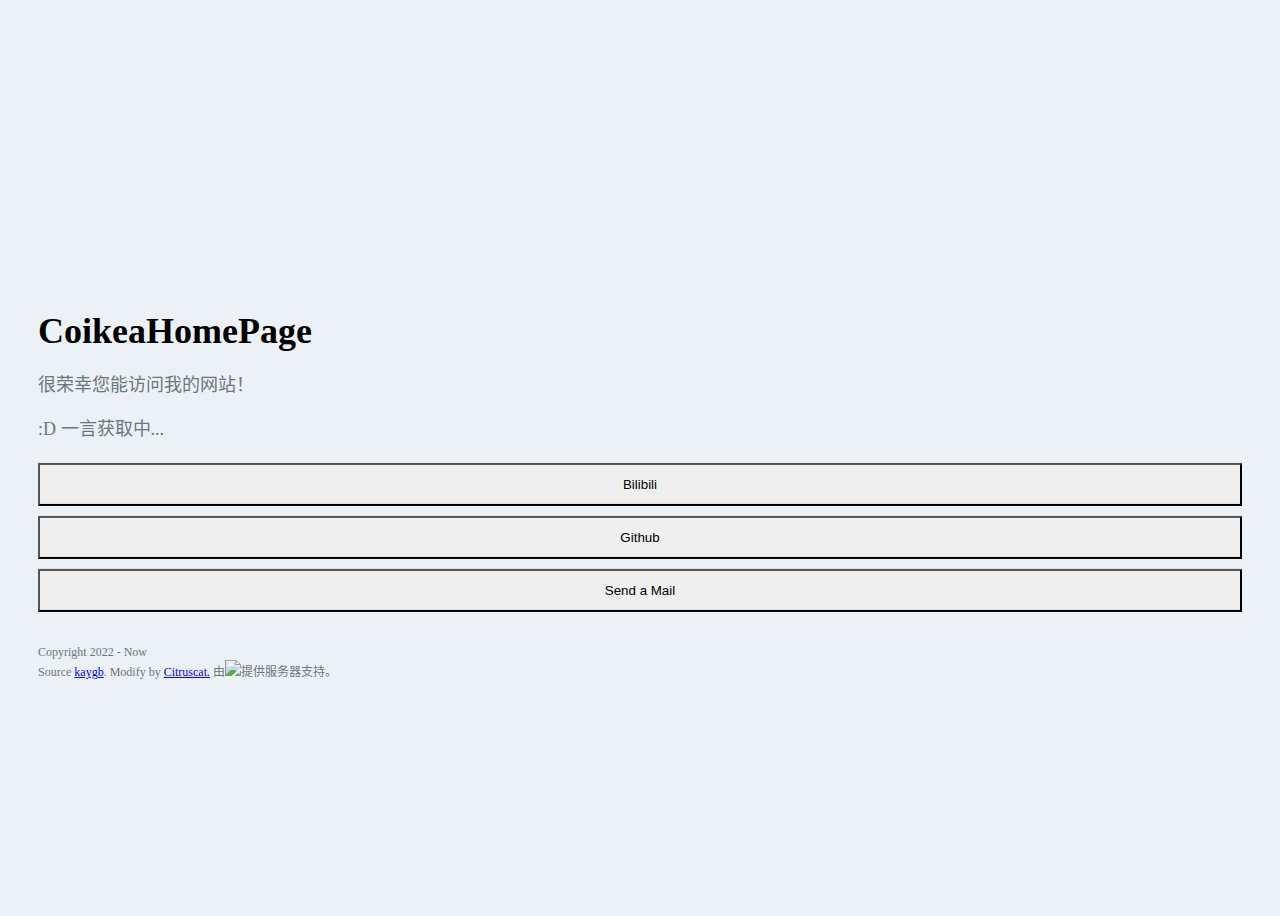
==== index.html @ b1c7e332 "var" ====
<!DOCTYPE html>
<html lang="zh-cn">
<head>
    <meta charset="UTF-8">
    <meta name="viewport" content="width=device-width, initial-scale=1, shrink-to-fit=no">
    <title>Coikea | 柑橘喵 | CitrusCat 的个人网站主页</title>
    <meta name="description" content="Coikea | 柑橘喵 | CitrusCat 的个人网站主页模板">
    <meta name="keywords" content="Coike,个人主页,程序员">
    <link rel="icon" type="image/ico" href="https://git.moezx.cc/mirrors/sakura/raw/commit/0128ba483b992fb8761a1296f4fa5fbc9f9d54df/images/favicon.ico">
    <link rel="stylesheet" href="https://cdn.staticfile.org/twitter-bootstrap/4.4.1/css/bootstrap.min.css">
    <link rel="stylesheet" href="https://cdn.staticfile.org/font-awesome/5.12.1/css/all.min.css">
    <link rel="stylesheet" href="./static/style.css?v=1.1">
    <link rel="stylesheet" href="./static/APlayer-1.10.1/dist/APlayer.min.css">
    <style>  /*背景图片*/
        body{
            /*背景图片URL 可使用随机图片API */
            background-image: url("https://bu.dusays.com/2022/06/04/629b0a2a89425.png"); 
        }
        .photo-bg {
            /* 卡片左侧图片 */
            background-image: url("https://bu.dusays.com/2022/06/04/629b0a2750921.jpg");
        }
    </style>
    <script> // 音乐播放器
        // 音乐设置
        let meting_music_api = "https://api.mizore.cn/meting/api.php";// meting api
        let music_server = "netease"; // 音乐服务：网易云 netease 参见 meting api支持的服务
        let music_type = "song"; // 歌曲类型：歌单playlist 单首歌曲 song  专辑 album
        let music_id = "33737578"; // 歌单ID或歌曲ID或者专辑ID 20173709 29732992
        let music_order = "random"; // 音频循环顺序, 顺序播放： 'list', 随机播放：'random'
        let music_mini = false; // mini模式 吸底模式开启后此选项实效 true / false
        let music_fixed = false; // 吸底模式
        let music_volume = 0.7; // 默认音量
        let music_autoplay = false; // 自动播放
        let music_loop = "all"; // 音频循环播放, 可选值: 'all', 'one', 'none' ，分别为全部循环，单曲循环，不循环
        // 一言设置

    
    </script>
</head>

<body>
    <div id="main" class="container">
        <div class="row my-card justify-content-center">
            <div class="col-lg-4 photo-bg"></div>
            <div class="col-lg-8 card">
                <h1>CoikeaHomePage</h1>
                <p>很荣幸您能访问我的网站！ 
                </p>
                <p id="hitokoto_text">:D 一言获取中... </p>
                <p align="right" id="hitokoto_fromWho"></p> 
                <div class="container-fluid"> <!-- 主页 -->
                    <div class="row"> <!-- 主页按钮 id对应最后一个Javascript -->
                        <button id="coike-blog" class="btn btn-primary col-lg-4">Bilibili</button>
                        <button id="coike-github" class="btn btn-secondary col-lg-4">Github</button>
                        <button id="coike-mail" class="btn btn-success col-lg-4">Send a Mail</button>
                    </div>
                </div>

                <div id="aplayer-inner" class="aplayer"><!-- 音乐播放器 -->

                </div>

                <ul class="social mt-1"> <!-- 社交媒体联系方式  -->
                    <!--<li><a href="#"><i class="fab fa-weibo " aria-hidden="true"></i></a></li>
                    <li><a href="#"><i class="fab fa-github" aria-hidden="true"></i></a></li>
                    <li><a href="#"><i class="fab fa-telegram" aria-hidden="true"></i></a></li>
                    <li><a href="#"><i class="fab fa-twitter" aria-hidden="true"></i></a></li>
                    <li><a href="#"><i class="fab fa-zhihu" aria-hidden="true"></i></a></li> -->
                </ul>
                
                <footer><!-- 页脚 -->
                    <p>Copyright 2022 - Now <!--<a href="https://www.170601.xyz/" target="_blank">七六零一</a> <a href="http://beian.miit.gov.cn/" target="_blank">豫ICP备00000000号-1</a> -->
                        <br>Source <a href="https://github.com/kaygb" target="_blank" rel="">kaygb</a>. Modify by <a href="./">Citruscat.</a>
                        由<a href="https://starxn.com/aff/BLKGBSBZ" target="_blank" rel="nofollow"><img src="https://starxn.com/themes/web/starxn/assets/img/logo/logo3.png" style="width:50px;"></a>提供服务器支持。
                    </p>
                    </p>

                </footer>
            </div>
        </div>

    </div>

    <!-- aplayer -->
    <div id="aplayer-fixed"  class="aplayer"></div>
    <script src="https://cdn.staticfile.org/jquery/3.2.1/jquery.min.js"></script>
    <script src="./static/APlayer-1.10.1/dist/APlayer.min.js"></script>
    <script src="./static/Meting.min.js"></script>
    <!-- end_aplayer -->
    <script src="https://cdn.staticfile.org/popper.js/1.15.0/umd/popper.min.js"></script>
    <script defer src="https://cdn.staticfile.org/twitter-bootstrap/4.4.1/js/bootstrap.min.js"></script>
    <script src="./static/layer-v3.5.1/layer/layer.js"></script>
    <!-- <script src="./static/main.js"></script> -->
    <script src="./static/main.js"></script>
    <script> //对应主页按钮
        //弹出一个页面层
        $('#coike-blog').on('click', function() {
            window.open('https://space.bilibili.com/142594051');
        });
        $('#coike-mail').on('click', function() {
            window.open('mailto:coike@citruscat.cn');
        });
        $('#coike-github').on('click', function() {
            window.open('https://github.com/kaygb/KZHomePage');
        });
    </script>

</html>
---- static/style.css ----
body {
    font-size: 18px;
    color: #6c767d;
    background-color: #ebf1f5;
    background-image: url("https://bu.dusays.com/2022/06/04/629b0a2a89425.png");
    background-attachment: fixed;
    background-repeat: no-repeat;
    background-size: cover;
    height: 100vh;
    min-height: 800px;
}


/*定义滚动条高宽及背景 高宽分别对应横竖滚动条的尺寸*/

::-webkit-scrollbar {
    width: 5px;
    /* height: 5px; */
    background-color: #F5F5F5;
}


/*定义滚动条轨道 内阴影+圆角*/

::-webkit-scrollbar-track {
    -webkit-box-shadow: inset 0 0 6px rgba(0, 0, 0, 0.3);
    border-radius: 10px;
    background-color: #F5F5F5;
}


/*定义滑块 内阴影+圆角*/

::-webkit-scrollbar-thumb {
    border-radius: 10px;
    -webkit-box-shadow: inset 0 0 6px rgba(0, 0, 0, .3);
    background-color: #555;
}
#main .aplayer{
    margin: 10px 0!important;
}
h1 {
    font-size: 36px;
    margin-bottom: .5em;
}

h2 {
    font-size: 24px;
}

h3 {
    font-size: 20px;
    margin-top: 1em;
}

h4 {
    font-size: 16px;
}

h1,
h2,
h3,
h4 {
    color: black;
}

.card {
    border: none;
    padding: 50px 30px 0px;
    border-radius: 0;
}

.container {
    position: relative;
    top: 50%;
    transform: translateY(-50%);
}

.my-card {
    /* box-shadow: 0px 5px 15px 5px rgb(203, 221, 232); */
}

strike {
    color: red;
}

.btn {
    border-radius: 0;
    margin: 5px 0;
    width: 100%;
    padding: 12px 40px;
    transition: ease;
}

.btn-primary {
    /* box-shadow: 0px 5px 15px 5px rgb(203, 221, 232); */
    padding: 12px 40px;
    transition: ease;
}

.btn-primary:hover {
    box-shadow: 5px -2px 15px 0px rgb(203, 221, 232);
}

.btn-secondary {
    /* box-shadow: 0px 5px 15px 5px rgb(203, 221, 232); */
    padding: 12px 40px;
    transition: ease;
}

.btn-secondary:hover {
    box-shadow: 5px -2px 15px 0px rgb(203, 221, 232);
}

.btn-success {
    /* box-shadow: 0px 5px 15px 5px rgb(203, 221, 232); */
    padding: 12px 40px;
    transition: ease;
}

.btn-success:hover {
    box-shadow: 5px -2px 15px 0px rgb(203, 221, 232);
}

.social {
    padding-left: 0;
}

.social p {
    margin-bottom: 0;
}

.social li {
    list-style: none;
    float: left;
    margin-right: 15px;
}

.card-text {
    margin-bottom: 20px;
}

.social .fa {
    font-size: 24px;
}

.photo-bg {
    /* background-image: url(assets/background.jpg); */
    background-image: url(https://tva1.sinaimg.cn/large/0072Vf1pgy1foxk456b0fj31hc0u0dxu.jpg);
    background-position: center;
    background-repeat: no-repeat;
    background-size: cover;
}

footer p {
    font-size: 12px;
}

#kaygb-blog-a,
#kaygb-mail-a {
    display: none;
}

@media (max-width: 1199px) {
    body {
        min-height: 600px;
    }
    h1 {
        font-size: 24px;
    }
    h2,
    .social .fa {
        font-size: 20px;
    }
    h3 {
        font-size: 16px;
    }
    h4,
    p {
        font-size: 14px;
    }
    .card {
        padding: 50px 50px 0px;
    }
}

@media (max-width: 1199px) {
    .photo-bg {
        min-height: calc(100vh - 500px);
    }
}

@media(max-width:991px) {
    .photo-bg {
        background-position: top;
        min-height: calc(90vh - 440px);
    }
}

@media(max-width: 767px) {
    .container {
        position: relative;
        top: 0;
        transform: translateY(0);
    }
    .photo-bg {
        height: 180px;
    }
    .card {
        padding: 20px;
    }
    #kaygb-blog-a,
    #kaygb-mail-a {
        display: block;
    }
    #kaygb-blog,
    #kaygb-mail {
        display: none;
    }
}

#frame {
    width: 50%;
    height: 50vh;
    margin: 0;
    background: #fff;
    position: fixed;
    z-index: 999;
    top: 5%;
    left: 5%;
}

#aplayer {
    z-index: 20000000;
}
---- static/APlayer-1.10.1/dist/APlayer.min.css ----
.aplayer{background:#fff;font-family:Arial,Helvetica,sans-serif;margin:5px;box-shadow:0 2px 2px 0 rgba(0,0,0,.07),0 1px 5px 0 rgba(0,0,0,.1);border-radius:2px;overflow:hidden;-webkit-user-select:none;-moz-user-select:none;-ms-user-select:none;user-select:none;line-height:normal;position:relative}.aplayer *{box-sizing:content-box}.aplayer svg{width:100%;height:100%}.aplayer svg circle,.aplayer svg path{fill:#fff}.aplayer.aplayer-withlist .aplayer-info{border-bottom:1px solid #e9e9e9}.aplayer.aplayer-withlist .aplayer-list{display:block}.aplayer.aplayer-withlist .aplayer-icon-order,.aplayer.aplayer-withlist .aplayer-info .aplayer-controller .aplayer-time .aplayer-icon.aplayer-icon-menu{display:inline}.aplayer.aplayer-withlrc .aplayer-pic{height:90px;width:90px}.aplayer.aplayer-withlrc .aplayer-info{margin-left:90px;height:90px;padding:10px 7px 0}.aplayer.aplayer-withlrc .aplayer-lrc{display:block}.aplayer.aplayer-narrow{width:66px}.aplayer.aplayer-narrow .aplayer-info,.aplayer.aplayer-narrow .aplayer-list{display:none}.aplayer.aplayer-narrow .aplayer-body,.aplayer.aplayer-narrow .aplayer-pic{height:66px;width:66px}.aplayer.aplayer-fixed{position:fixed;bottom:0;left:0;right:0;margin:0;z-index:99;overflow:visible;max-width:400px;box-shadow:none}.aplayer.aplayer-fixed .aplayer-list{margin-bottom:65px;border:1px solid #eee;border-bottom:none}.aplayer.aplayer-fixed .aplayer-body{position:fixed;bottom:0;left:0;right:0;margin:0;z-index:99;background:#fff;padding-right:18px;transition:all .3s ease;max-width:400px}.aplayer.aplayer-fixed .aplayer-lrc{display:block;position:fixed;bottom:10px;left:0;right:0;margin:0;z-index:98;pointer-events:none;text-shadow:-1px -1px 0 #fff}.aplayer.aplayer-fixed .aplayer-lrc:after,.aplayer.aplayer-fixed .aplayer-lrc:before{display:none}.aplayer.aplayer-fixed .aplayer-info{-webkit-transform:scaleX(1);transform:scaleX(1);-webkit-transform-origin:0 0;transform-origin:0 0;transition:all .3s ease;border-bottom:none;border-top:1px solid #e9e9e9}.aplayer.aplayer-fixed .aplayer-info .aplayer-music{width:calc(100% - 105px)}.aplayer.aplayer-fixed .aplayer-miniswitcher{display:block}.aplayer.aplayer-fixed.aplayer-narrow .aplayer-info{display:block;-webkit-transform:scaleX(0);transform:scaleX(0)}.aplayer.aplayer-fixed.aplayer-narrow .aplayer-body{width:66px!important}.aplayer.aplayer-fixed.aplayer-narrow .aplayer-miniswitcher .aplayer-icon{-webkit-transform:rotateY(0);transform:rotateY(0)}.aplayer.aplayer-fixed .aplayer-icon-back,.aplayer.aplayer-fixed .aplayer-icon-forward,.aplayer.aplayer-fixed .aplayer-icon-lrc,.aplayer.aplayer-fixed .aplayer-icon-play{display:inline-block}.aplayer.aplayer-fixed .aplayer-icon-back,.aplayer.aplayer-fixed .aplayer-icon-forward,.aplayer.aplayer-fixed .aplayer-icon-menu,.aplayer.aplayer-fixed .aplayer-icon-play{position:absolute;bottom:27px;width:20px;height:20px}.aplayer.aplayer-fixed .aplayer-icon-back{right:75px}.aplayer.aplayer-fixed .aplayer-icon-play{right:50px}.aplayer.aplayer-fixed .aplayer-icon-forward{right:25px}.aplayer.aplayer-fixed .aplayer-icon-menu{right:0}.aplayer.aplayer-arrow .aplayer-icon-loop,.aplayer.aplayer-arrow .aplayer-icon-order,.aplayer.aplayer-mobile .aplayer-icon-volume-down{display:none}.aplayer.aplayer-loading .aplayer-info .aplayer-controller .aplayer-loading-icon{display:block}.aplayer.aplayer-loading .aplayer-info .aplayer-controller .aplayer-bar-wrap .aplayer-bar .aplayer-played .aplayer-thumb{-webkit-transform:scale(1);transform:scale(1)}.aplayer .aplayer-body{position:relative}.aplayer .aplayer-icon{width:15px;height:15px;border:none;background-color:transparent;outline:none;cursor:pointer;opacity:.8;vertical-align:middle;padding:0;font-size:12px;margin:0;display:inline-block}.aplayer .aplayer-icon path{transition:all .2s ease-in-out}.aplayer .aplayer-icon-back,.aplayer .aplayer-icon-forward,.aplayer .aplayer-icon-lrc,.aplayer .aplayer-icon-order,.aplayer .aplayer-icon-play{display:none}.aplayer .aplayer-icon-lrc-inactivity svg{opacity:.4}.aplayer .aplayer-icon-forward{-webkit-transform:rotate(180deg);transform:rotate(180deg)}.aplayer .aplayer-lrc-content{display:none}.aplayer .aplayer-pic{position:relative;float:left;height:66px;width:66px;background-size:cover;background-position:50%;transition:all .3s ease;cursor:pointer}.aplayer .aplayer-pic:hover .aplayer-button{opacity:1}.aplayer .aplayer-pic .aplayer-button{position:absolute;border-radius:50%;opacity:.8;text-shadow:0 1px 1px rgba(0,0,0,.2);box-shadow:0 1px 1px rgba(0,0,0,.2);background:rgba(0,0,0,.2);transition:all .1s ease}.aplayer .aplayer-pic .aplayer-button path{fill:#fff}.aplayer .aplayer-pic .aplayer-hide{display:none}.aplayer .aplayer-pic .aplayer-play{width:26px;height:26px;border:2px solid #fff;bottom:50%;right:50%;margin:0 -15px -15px 0}.aplayer .aplayer-pic .aplayer-play svg{position:absolute;top:3px;left:4px;height:20px;width:20px}.aplayer .aplayer-pic .aplayer-pause{width:16px;height:16px;border:2px solid #fff;bottom:4px;right:4px}.aplayer .aplayer-pic .aplayer-pause svg{position:absolute;top:2px;left:2px;height:12px;width:12px}.aplayer .aplayer-info{margin-left:66px;padding:14px 7px 0 10px;height:66px;box-sizing:border-box}.aplayer .aplayer-info .aplayer-music{overflow:hidden;white-space:nowrap;text-overflow:ellipsis;margin:0 0 13px 5px;-webkit-user-select:text;-moz-user-select:text;-ms-user-select:text;user-select:text;cursor:default;padding-bottom:2px;height:20px}.aplayer .aplayer-info .aplayer-music .aplayer-title{font-size:14px}.aplayer .aplayer-info .aplayer-music .aplayer-author{font-size:12px;color:#666}.aplayer .aplayer-info .aplayer-controller{position:relative;display:flex}.aplayer .aplayer-info .aplayer-controller .aplayer-bar-wrap{margin:0 0 0 5px;padding:4px 0;cursor:pointer!important;flex:1}.aplayer .aplayer-info .aplayer-controller .aplayer-bar-wrap:hover .aplayer-bar .aplayer-played .aplayer-thumb{-webkit-transform:scale(1);transform:scale(1)}.aplayer .aplayer-info .aplayer-controller .aplayer-bar-wrap .aplayer-bar{position:relative;height:2px;width:100%;background:#cdcdcd}.aplayer .aplayer-info .aplayer-controller .aplayer-bar-wrap .aplayer-bar .aplayer-loaded{position:absolute;left:0;top:0;bottom:0;background:#aaa;height:2px;transition:all .5s ease}.aplayer .aplayer-info .aplayer-controller .aplayer-bar-wrap .aplayer-bar .aplayer-played{position:absolute;left:0;top:0;bottom:0;height:2px}.aplayer .aplayer-info .aplayer-controller .aplayer-bar-wrap .aplayer-bar .aplayer-played .aplayer-thumb{position:absolute;top:0;right:5px;margin-top:-4px;margin-right:-10px;height:10px;width:10px;border-radius:50%;cursor:pointer;transition:all .3s ease-in-out;-webkit-transform:scale(0);transform:scale(0)}.aplayer .aplayer-info .aplayer-controller .aplayer-time{position:relative;right:0;bottom:4px;height:17px;color:#999;font-size:11px;padding-left:7px}.aplayer .aplayer-info .aplayer-controller .aplayer-time .aplayer-time-inner{vertical-align:middle}.aplayer .aplayer-info .aplayer-controller .aplayer-time .aplayer-icon{cursor:pointer;transition:all .2s ease}.aplayer .aplayer-info .aplayer-controller .aplayer-time .aplayer-icon path{fill:#666}.aplayer .aplayer-info .aplayer-controller .aplayer-time .aplayer-icon.aplayer-icon-loop{margin-right:2px}.aplayer .aplayer-info .aplayer-controller .aplayer-time .aplayer-icon:hover path{fill:#000}.aplayer .aplayer-info .aplayer-controller .aplayer-time .aplayer-icon.aplayer-icon-menu,.aplayer .aplayer-info .aplayer-controller .aplayer-time.aplayer-time-narrow .aplayer-icon-menu,.aplayer .aplayer-info .aplayer-controller .aplayer-time.aplayer-time-narrow .aplayer-icon-mode{display:none}.aplayer .aplayer-info .aplayer-controller .aplayer-volume-wrap{position:relative;display:inline-block;margin-left:3px;cursor:pointer!important}.aplayer .aplayer-info .aplayer-controller .aplayer-volume-wrap:hover .aplayer-volume-bar-wrap{height:40px}.aplayer .aplayer-info .aplayer-controller .aplayer-volume-wrap .aplayer-volume-bar-wrap{position:absolute;bottom:15px;right:-3px;width:25px;height:0;z-index:99;overflow:hidden;transition:all .2s ease-in-out}.aplayer .aplayer-info .aplayer-controller .aplayer-volume-wrap .aplayer-volume-bar-wrap.aplayer-volume-bar-wrap-active{height:40px}.aplayer .aplayer-info .aplayer-controller .aplayer-volume-wrap .aplayer-volume-bar-wrap .aplayer-volume-bar{position:absolute;bottom:0;right:10px;width:5px;height:35px;background:#aaa;border-radius:2.5px;overflow:hidden}.aplayer .aplayer-info .aplayer-controller .aplayer-volume-wrap .aplayer-volume-bar-wrap .aplayer-volume-bar .aplayer-volume{position:absolute;bottom:0;right:0;width:5px;transition:all .1s ease}.aplayer .aplayer-info .aplayer-controller .aplayer-loading-icon{display:none}.aplayer .aplayer-info .aplayer-controller .aplayer-loading-icon svg{position:absolute;-webkit-animation:rotate 1s linear infinite;animation:rotate 1s linear infinite}.aplayer .aplayer-lrc{display:none;position:relative;height:30px;text-align:center;overflow:hidden;margin:-10px 0 7px}.aplayer .aplayer-lrc:before{top:0;height:10%;background:linear-gradient(180deg,#fff 0,hsla(0,0%,100%,0));filter:progid:DXImageTransform.Microsoft.gradient(startColorstr="#ffffff",endColorstr="#00ffffff",GradientType=0)}.aplayer .aplayer-lrc:after,.aplayer .aplayer-lrc:before{position:absolute;z-index:1;display:block;overflow:hidden;width:100%;content:" "}.aplayer .aplayer-lrc:after{bottom:0;height:33%;background:linear-gradient(180deg,hsla(0,0%,100%,0) 0,hsla(0,0%,100%,.8));filter:progid:DXImageTransform.Microsoft.gradient(startColorstr="#00ffffff",endColorstr="#ccffffff",GradientType=0)}.aplayer .aplayer-lrc p{font-size:12px;color:#666;line-height:16px!important;height:16px!important;padding:0!important;margin:0!important;transition:all .5s ease-out;opacity:.4;overflow:hidden}.aplayer .aplayer-lrc p.aplayer-lrc-current{opacity:1;overflow:visible;height:auto!important;min-height:16px}.aplayer .aplayer-lrc.aplayer-lrc-hide{display:none}.aplayer .aplayer-lrc .aplayer-lrc-contents{width:100%;transition:all .5s ease-out;-webkit-user-select:text;-moz-user-select:text;-ms-user-select:text;user-select:text;cursor:default}.aplayer .aplayer-list{overflow:auto;transition:all .5s ease;will-change:height;display:none;overflow:hidden}.aplayer .aplayer-list.aplayer-list-hide{max-height:0!important}.aplayer .aplayer-list ol{list-style-type:none;margin:0;padding:0;overflow-y:auto}.aplayer .aplayer-list ol::-webkit-scrollbar{width:5px}.aplayer .aplayer-list ol::-webkit-scrollbar-thumb{border-radius:3px;background-color:#eee}.aplayer .aplayer-list ol::-webkit-scrollbar-thumb:hover{background-color:#ccc}.aplayer .aplayer-list ol li{position:relative;height:32px;line-height:32px;padding:0 15px;font-size:12px;border-top:1px solid #e9e9e9;cursor:pointer;transition:all .2s ease;overflow:hidden;margin:0}.aplayer .aplayer-list ol li:first-child{border-top:none}.aplayer .aplayer-list ol li:hover{background:#efefef}.aplayer .aplayer-list ol li.aplayer-list-light{background:#e9e9e9}.aplayer .aplayer-list ol li.aplayer-list-light .aplayer-list-cur{display:inline-block}.aplayer .aplayer-list ol li .aplayer-list-cur{display:none;width:3px;height:22px;position:absolute;left:0;top:5px;cursor:pointer}.aplayer .aplayer-list ol li .aplayer-list-index{color:#666;margin-right:12px;cursor:pointer}.aplayer .aplayer-list ol li .aplayer-list-author{color:#666;float:right;cursor:pointer}.aplayer .aplayer-notice{opacity:0;position:absolute;top:50%;left:50%;-webkit-transform:translate(-50%,-50%);transform:translate(-50%,-50%);font-size:12px;border-radius:4px;padding:5px 10px;transition:all .3s ease-in-out;overflow:hidden;color:#fff;pointer-events:none;background-color:#f4f4f5;color:#909399}.aplayer .aplayer-miniswitcher{display:none;position:absolute;top:0;right:0;bottom:0;height:100%;background:#e6e6e6;width:18px;border-radius:0 2px 2px 0}.aplayer .aplayer-miniswitcher .aplayer-icon{height:100%;width:100%;-webkit-transform:rotateY(180deg);transform:rotateY(180deg);transition:all .3s ease}.aplayer .aplayer-miniswitcher .aplayer-icon path{fill:#666}.aplayer .aplayer-miniswitcher .aplayer-icon:hover path{fill:#000}@-webkit-keyframes aplayer-roll{0%{left:0}to{left:-100%}}@keyframes aplayer-roll{0%{left:0}to{left:-100%}}@-webkit-keyframes rotate{0%{-webkit-transform:rotate(0);transform:rotate(0)}to{-webkit-transform:rotate(1turn);transform:rotate(1turn)}}@keyframes rotate{0%{-webkit-transform:rotate(0);transform:rotate(0)}to{-webkit-transform:rotate(1turn);transform:rotate(1turn)}}

/*# sourceMappingURL=APlayer.min.css.map*/
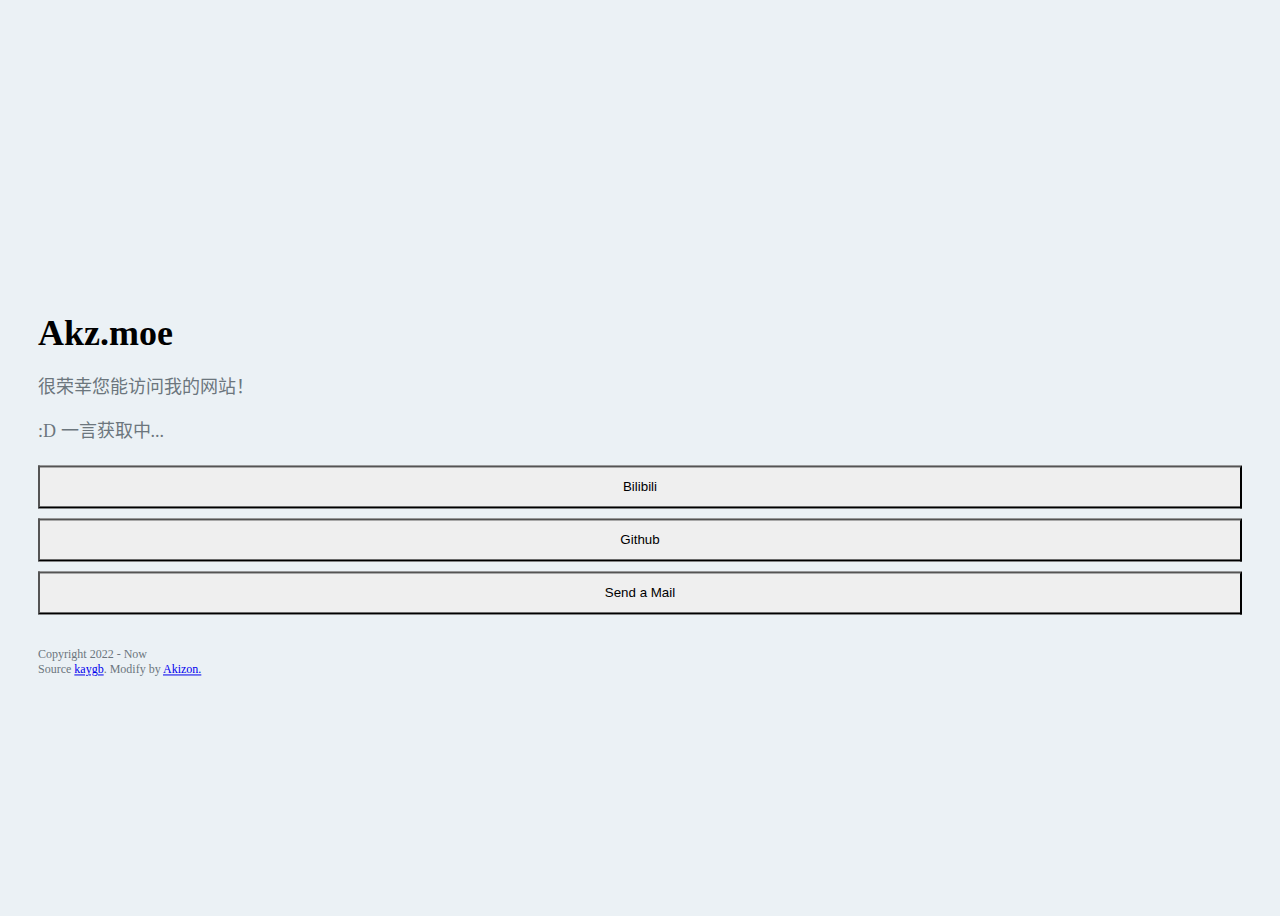
==== commit 27ed9a49: "update" ====
--- a/index.html
+++ b/index.html
@@ -3,10 +3,10 @@
 <head>
     <meta charset="UTF-8">
     <meta name="viewport" content="width=device-width, initial-scale=1, shrink-to-fit=no">
-    <title>Coikea | 柑橘喵 | CitrusCat 的个人网站主页</title>
-    <meta name="description" content="Coikea | 柑橘喵 | CitrusCat 的个人网站主页模板">
-    <meta name="keywords" content="Coike,个人主页,程序员">
-    <link rel="icon" type="image/ico" href="https://git.moezx.cc/mirrors/sakura/raw/commit/0128ba483b992fb8761a1296f4fa5fbc9f9d54df/images/favicon.ico">
+    <title>Akizon 的个人网站主页</title>
+    <meta name="description" content="Akizon 的个人网站主页">
+    <meta name="keywords" content="Akizon,个人主页,程序员">
+    <link rel="icon" type="image/ico" href="./img/favicon.ico">
     <link rel="stylesheet" href="https://cdn.staticfile.org/twitter-bootstrap/4.4.1/css/bootstrap.min.css">
     <link rel="stylesheet" href="https://cdn.staticfile.org/font-awesome/5.12.1/css/all.min.css">
     <link rel="stylesheet" href="./static/style.css?v=1.1">
@@ -14,11 +14,11 @@
     <style>  /*背景图片*/
         body{
             /*背景图片URL 可使用随机图片API */
-            background-image: url("https://bu.dusays.com/2022/06/04/629b0a2a89425.png"); 
+            background-image: url("./img/100082201_Modified.jpg"); 
         }
         .photo-bg {
             /* 卡片左侧图片 */
-            background-image: url("https://bu.dusays.com/2022/06/04/629b0a2750921.jpg");
+            background-image: url("./img/1675515595082.jpg");
         }
     </style>
     <script> // 音乐播放器
@@ -26,7 +26,7 @@
         let meting_music_api = "https://api.mizore.cn/meting/api.php";// meting api
         let music_server = "netease"; // 音乐服务：网易云 netease 参见 meting api支持的服务
         let music_type = "song"; // 歌曲类型：歌单playlist 单首歌曲 song  专辑 album
-        let music_id = "33737578"; // 歌单ID或歌曲ID或者专辑ID 20173709 29732992
+        let music_id = "1308778861"; // 歌单ID或歌曲ID或者专辑ID 20173709 29732992
         let music_order = "random"; // 音频循环顺序, 顺序播放： 'list', 随机播放：'random'
         let music_mini = false; // mini模式 吸底模式开启后此选项实效 true / false
         let music_fixed = false; // 吸底模式
@@ -44,7 +44,7 @@
         <div class="row my-card justify-content-center">
             <div class="col-lg-4 photo-bg"></div>
             <div class="col-lg-8 card">
-                <h1>CoikeaHomePage</h1>
+                <h1>Akz.moe</h1>
                 <p>很荣幸您能访问我的网站！ 
                 </p>
                 <p id="hitokoto_text">:D 一言获取中... </p>
@@ -71,8 +71,7 @@
                 
                 <footer><!-- 页脚 -->
                     <p>Copyright 2022 - Now <!--<a href="https://www.170601.xyz/" target="_blank">七六零一</a> <a href="http://beian.miit.gov.cn/" target="_blank">豫ICP备00000000号-1</a> -->
-                        <br>Source <a href="https://github.com/kaygb" target="_blank" rel="">kaygb</a>. Modify by <a href="./">Citruscat.</a>
-                        由<a href="https://starxn.com/aff/BLKGBSBZ" target="_blank" rel="nofollow"><img src="https://starxn.com/themes/web/starxn/assets/img/logo/logo3.png" style="width:50px;"></a>提供服务器支持。
+                        <br>Source <a href="https://github.com/Hytf233/PageStatic" target="_blank" rel="">kaygb</a>. Modify by <a href="./">Akizon.</a>
                     </p>
                     </p>
 
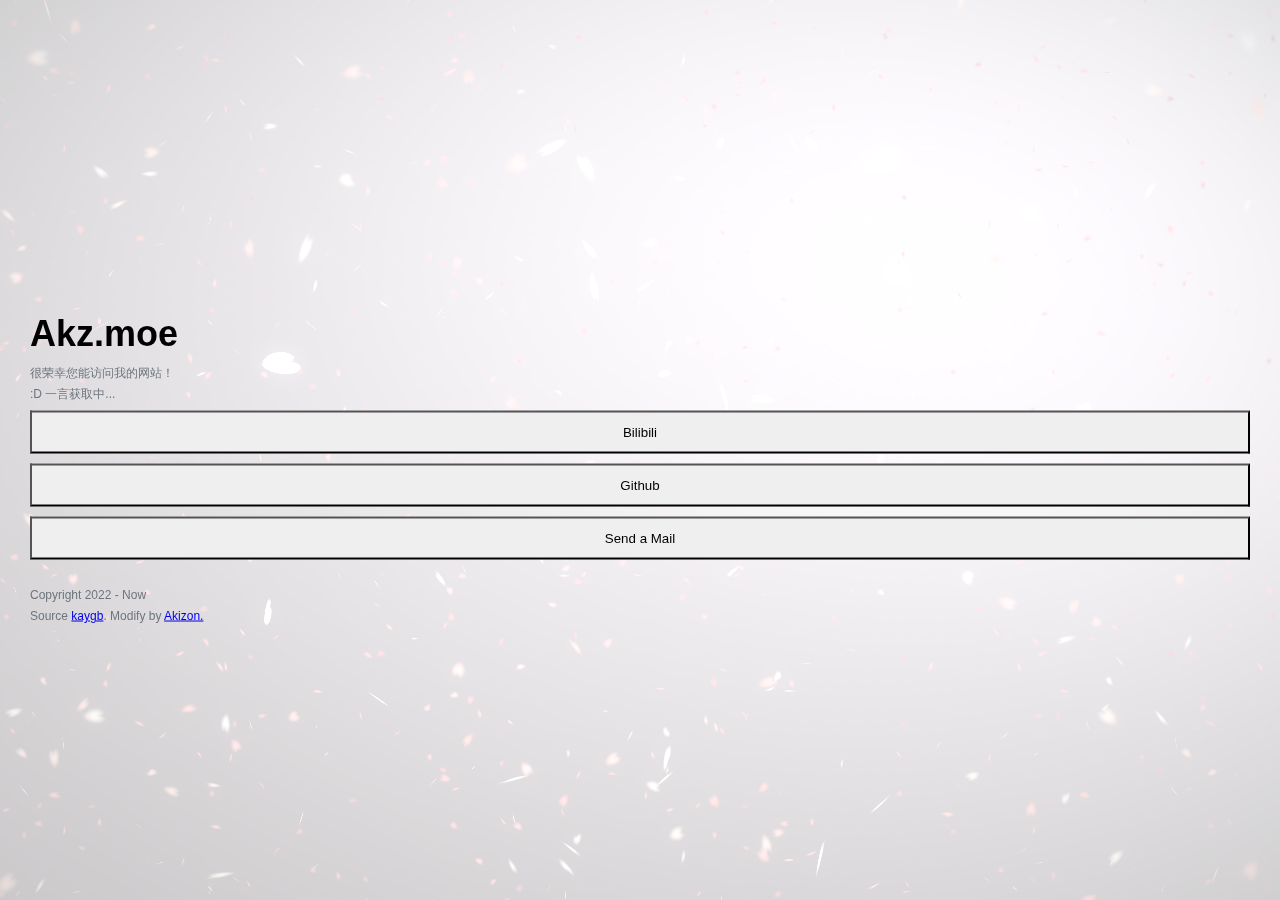
==== commit 8ccccba8: "upd" ====
--- a/index.html
+++ b/index.html
@@ -1,17 +1,19 @@
-<!DOCTYPE html>
-<html lang="zh-cn">
+<!DOCTYPE html PUBLIC "-//W3C//DTD XHTML 1.0 Transitional//EN" "http://www.w3.org/TR/xhtml1/DTD/xhtml1-transitional.dtd">
+<html xmlns="http://www.w3.org/1999/xhtml">
 <head>
-    <meta charset="UTF-8">
-    <meta name="viewport" content="width=device-width, initial-scale=1, shrink-to-fit=no">
-    <title>Akizon 的个人网站主页</title>
-    <meta name="description" content="Akizon 的个人网站主页">
-    <meta name="keywords" content="Akizon,个人主页,程序员">
-    <link rel="icon" type="image/ico" href="./img/favicon.ico">
-    <link rel="stylesheet" href="https://cdn.staticfile.org/twitter-bootstrap/4.4.1/css/bootstrap.min.css">
-    <link rel="stylesheet" href="https://cdn.staticfile.org/font-awesome/5.12.1/css/all.min.css">
-    <link rel="stylesheet" href="./static/style.css?v=1.1">
-    <link rel="stylesheet" href="./static/APlayer-1.10.1/dist/APlayer.min.css">
-    <style>  /*背景图片*/
+	<title>Akizon的个人网站主页</title>
+	<meta http-equiv="Content-Type" content="text/html; charset=utf-8" />
+	<meta charset="UTF-8">
+	<meta name="viewport" content="width=device-width, initial-scale=1, shrink-to-fit=no">
+	<meta name="description" content="Coikea | 柑橘喵 | CitrusCat 的个人网站主页模板">
+	<meta name="keywords" content="Coike,个人主页,程序员">
+	<link rel="icon" type="image/ico" href="./img/favicon.ico">
+	<link rel="stylesheet" href="https://cdn.staticfile.org/twitter-bootstrap/4.4.1/css/bootstrap.min.css">
+	<link rel="stylesheet" href="https://cdn.staticfile.org/font-awesome/5.12.1/css/all.min.css">
+	<link rel="stylesheet" href="./static/style.css?v=1.1">
+	<link rel="stylesheet" href="./static/APlayer-1.10.1/dist/APlayer.min.css">
+
+	<style>  /*背景图片*/
         body{
             /*背景图片URL 可使用随机图片API */
             background-image: url("./img/100082201_Modified.jpg"); 
@@ -21,26 +23,342 @@
             background-image: url("./img/1675515595082.jpg");
         }
     </style>
-    <script> // 音乐播放器
+
+	<script> // 音乐播放器
         // 音乐设置
         let meting_music_api = "https://api.mizore.cn/meting/api.php";// meting api
         let music_server = "netease"; // 音乐服务：网易云 netease 参见 meting api支持的服务
         let music_type = "song"; // 歌曲类型：歌单playlist 单首歌曲 song  专辑 album
-        let music_id = "1308778861"; // 歌单ID或歌曲ID或者专辑ID 20173709 29732992
+        let music_id = "33737578"; // 歌单ID或歌曲ID或者专辑ID 20173709 29732992
         let music_order = "random"; // 音频循环顺序, 顺序播放： 'list', 随机播放：'random'
         let music_mini = false; // mini模式 吸底模式开启后此选项实效 true / false
         let music_fixed = false; // 吸底模式
         let music_volume = 0.7; // 默认音量
         let music_autoplay = false; // 自动播放
         let music_loop = "all"; // 音频循环播放, 可选值: 'all', 'one', 'none' ，分别为全部循环，单曲循环，不循环
-        // 一言设置
-
-    
-    </script>
+	</script>
+
 </head>
-
 <body>
-    <div id="main" class="container">
+  <canvas id="sakura" style="z-index: 1;position: fixed;align-content: center"></canvas>
+<style type="text/css">
+	*{margin:0;padding:0;list-style-type:none;}
+	a,img{border:0;}
+	body{font:12px/180% Arial, Helvetica, sans-serif, "新宋体";}
+body {
+    padding:0;
+    margin:0;
+    overflow:hidden;
+
+	  background-image:url(./img/100082201_Modified.jpg);
+	  background-position: center center;
+    background-repeat: no-repeat;
+    background-size: cover;
+}
+canvas {
+    padding:0;
+    margin:0;
+    opacity:0.25;
+}
+div.btnbg {
+    position:fixed;
+    left:0;
+    top:0;
+}
+
+</style>
+
+<!-- sakura shader -->
+<script id="sakura_point_vsh" type="x-shader/x_vertex">
+uniform mat4 uProjection;
+uniform mat4 uModelview;
+uniform vec3 uResolution;
+uniform vec3 uOffset;
+uniform vec3 uDOF;  //x:focus distance, y:focus radius, z:max radius
+uniform vec3 uFade; //x:start distance, y:half distance, z:near fade start
+
+attribute vec3 aPosition;
+attribute vec3 aEuler;
+attribute vec2 aMisc; //x:size, y:fade
+
+varying vec3 pposition;
+varying float psize;
+varying float palpha;
+varying float pdist;
+
+//varying mat3 rotMat;
+varying vec3 normX;
+varying vec3 normY;
+varying vec3 normZ;
+varying vec3 normal;
+
+varying float diffuse;
+varying float specular;
+varying float rstop;
+varying float distancefade;
+
+void main(void) {
+    // Projection is based on vertical angle
+    vec4 pos = uModelview * vec4(aPosition + uOffset, 1.0);
+    gl_Position = uProjection * pos;
+    gl_PointSize = aMisc.x * uProjection[1][1] / -pos.z * uResolution.y * 0.5;
+
+    pposition = pos.xyz;
+    psize = aMisc.x;
+    pdist = length(pos.xyz);
+    palpha = smoothstep(0.0, 1.0, (pdist - 0.1) / uFade.z);
+
+    vec3 elrsn = sin(aEuler);
+    vec3 elrcs = cos(aEuler);
+    mat3 rotx = mat3(
+        1.0, 0.0, 0.0,
+        0.0, elrcs.x, elrsn.x,
+        0.0, -elrsn.x, elrcs.x
+    );
+    mat3 roty = mat3(
+        elrcs.y, 0.0, -elrsn.y,
+        0.0, 1.0, 0.0,
+        elrsn.y, 0.0, elrcs.y
+    );
+    mat3 rotz = mat3(
+        elrcs.z, elrsn.z, 0.0, 
+        -elrsn.z, elrcs.z, 0.0,
+        0.0, 0.0, 1.0
+    );
+    mat3 rotmat = rotx * roty * rotz;
+    normal = rotmat[2];
+
+    mat3 trrotm = mat3(
+        rotmat[0][0], rotmat[1][0], rotmat[2][0],
+        rotmat[0][1], rotmat[1][1], rotmat[2][1],
+        rotmat[0][2], rotmat[1][2], rotmat[2][2]
+    );
+    normX = trrotm[0];
+    normY = trrotm[1];
+    normZ = trrotm[2];
+
+    const vec3 lit = vec3(0.6917144638660746, 0.6917144638660746, -0.20751433915982237);
+
+    float tmpdfs = dot(lit, normal);
+    if(tmpdfs < 0.0) {
+        normal = -normal;
+        tmpdfs = dot(lit, normal);
+    }
+    diffuse = 0.4 + tmpdfs;
+
+    vec3 eyev = normalize(-pos.xyz);
+    if(dot(eyev, normal) > 0.0) {
+        vec3 hv = normalize(eyev + lit);
+        specular = pow(max(dot(hv, normal), 0.0), 20.0);
+    }
+    else {
+        specular = 0.0;
+    }
+
+    rstop = clamp((abs(pdist - uDOF.x) - uDOF.y) / uDOF.z, 0.0, 1.0);
+    rstop = pow(rstop, 0.5);
+    //-0.69315 = ln(0.5)
+    distancefade = min(1.0, exp((uFade.x - pdist) * 0.69315 / uFade.y));
+}
+</script>
+<script id="sakura_point_fsh" type="x-shader/x_fragment">
+#ifdef GL_ES
+//precision mediump float;
+precision highp float;
+#endif
+
+uniform vec3 uDOF;  //x:focus distance, y:focus radius, z:max radius
+uniform vec3 uFade; //x:start distance, y:half distance, z:near fade start
+
+const vec3 fadeCol = vec3(0.08, 0.03, 0.06);
+
+varying vec3 pposition;
+varying float psize;
+varying float palpha;
+varying float pdist;
+
+//varying mat3 rotMat;
+varying vec3 normX;
+varying vec3 normY;
+varying vec3 normZ;
+varying vec3 normal;
+
+varying float diffuse;
+varying float specular;
+varying float rstop;
+varying float distancefade;
+
+float ellipse(vec2 p, vec2 o, vec2 r) {
+    vec2 lp = (p - o) / r;
+    return length(lp) - 1.0;
+}
+
+void main(void) {
+    vec3 p = vec3(gl_PointCoord - vec2(0.5, 0.5), 0.0) * 2.0;
+    vec3 d = vec3(0.0, 0.0, -1.0);
+    float nd = normZ.z; //dot(-normZ, d);
+    if(abs(nd) < 0.0001) discard;
+
+    float np = dot(normZ, p);
+    vec3 tp = p + d * np / nd;
+    vec2 coord = vec2(dot(normX, tp), dot(normY, tp));
+
+    //angle = 15 degree
+    const float flwrsn = 0.28819045102521;
+    const float flwrcs = 0.965925826289068;
+    mat2 flwrm = mat2(flwrcs, -flwrsn, flwrsn, flwrcs);
+    vec2 flwrp = vec2(abs(coord.x), coord.y) * flwrm;
+
+    float r;
+    if(flwrp.x < 0.0) {
+        r = ellipse(flwrp, vec2(0.065, 0.024) * 0.5, vec2(0.36, 0.96) * 0.5);
+    }
+    else {
+        r = ellipse(flwrp, vec2(0.065, 0.024) * 0.5, vec2(0.58, 0.96) * 0.5);
+    }
+
+    if(r > rstop) discard;
+	//花瓣颜色
+    vec3 col = mix(vec3(1.0, 0.9, 0.75), vec3(1.0, 0.9, 0.87), r);
+    float grady = mix(0.0, 1.0, pow(coord.y * 0.5 + 0.5, 0.35));
+    col *= vec3(3.0, grady, grady);
+    col *= mix(0.9, 1.0, pow(abs(coord.x), 1.0));
+    col = col * diffuse + specular;
+
+    col = mix(fadeCol, col, distancefade);
+
+    float alpha = (rstop > 0.001)? (0.5 - r / (rstop * 2.0)) : 1.0;
+    alpha = smoothstep(0.0, 1.0, alpha) * palpha;
+
+    gl_FragColor = vec4(col * 3.0, alpha);
+}
+</script>
+<!-- effects -->
+<script id="fx_common_vsh" type="x-shader/x_vertex">
+uniform vec3 uResolution;
+attribute vec2 aPosition;
+
+varying vec2 texCoord;
+varying vec2 screenCoord;
+
+void main(void) {
+    gl_Position = vec4(aPosition, 0.0, 1.0);
+    texCoord = aPosition.xy * 0.5 + vec2(0.5, 0.5);
+    screenCoord = aPosition.xy * vec2(uResolution.z, 1.0);
+}
+</script>
+<script id="bg_fsh" type="x-shader/x_fragment">
+#ifdef GL_ES
+//precision mediump float;
+precision highp float;
+#endif
+
+uniform vec2 uTimes;
+
+varying vec2 texCoord;
+varying vec2 screenCoord;
+
+void main(void) {
+    vec3 col;
+    float c;
+    vec2 tmpv = texCoord * vec2(0.8, 1.0) - vec2(0.95, 1.0);
+    c = exp(-pow(length(tmpv) * 1.2, 2.0));
+    col = mix(vec3(0.05, 0.0, 0.03), vec3(0.96,0.91, 1.0) * 1.5, c);
+    gl_FragColor = vec4(col * 0.5, 1.0);
+}
+</script>
+<script id="fx_brightbuf_fsh" type="x-shader/x_fragment">
+#ifdef GL_ES
+//precision mediump float;
+precision highp float;
+#endif
+uniform sampler2D uSrc;
+uniform vec2 uDelta;
+
+varying vec2 texCoord;
+varying vec2 screenCoord;
+
+void main(void) {
+    vec4 col = texture2D(uSrc, texCoord);
+    gl_FragColor = vec4(col.rgb * 2.0 - vec3(0.5), 1.0);
+}
+</script>
+<script id="fx_dirblur_r4_fsh" type="x-shader/x_fragment">
+#ifdef GL_ES
+//precision mediump float;
+precision highp float;
+#endif
+uniform sampler2D uSrc;
+uniform vec2 uDelta;
+uniform vec4 uBlurDir; //dir(x, y), stride(z, w)
+
+varying vec2 texCoord;
+varying vec2 screenCoord;
+
+void main(void) {
+    vec4 col = texture2D(uSrc, texCoord);
+    col = col + texture2D(uSrc, texCoord + uBlurDir.xy * uDelta);
+    col = col + texture2D(uSrc, texCoord - uBlurDir.xy * uDelta);
+    col = col + texture2D(uSrc, texCoord + (uBlurDir.xy + uBlurDir.zw) * uDelta);
+    col = col + texture2D(uSrc, texCoord - (uBlurDir.xy + uBlurDir.zw) * uDelta);
+    gl_FragColor = col / 7.5;
+}
+</script>
+<!-- effect fragment shader template -->
+<script id="fx_common_fsh" type="x-shader/x_fragment">
+#ifdef GL_ES
+//precision mediump float;
+precision highp float;
+#endif
+uniform sampler2D uSrc;
+uniform vec2 uDelta;
+
+varying vec2 texCoord;
+varying vec2 screenCoord;
+
+void main(void) {
+    gl_FragColor = texture2D(uSrc, texCoord);
+}
+</script>
+<!-- post processing -->
+<script id="pp_final_vsh" type="x-shader/x_vertex">
+uniform vec3 uResolution;
+attribute vec2 aPosition;
+varying vec2 texCoord;
+varying vec2 screenCoord;
+void main(void) {
+    gl_Position = vec4(aPosition, 0.0, 1.0);
+    texCoord = aPosition.xy * 0.5 + vec2(0.5, 0.5);
+    screenCoord = aPosition.xy * vec2(uResolution.z, 1.0);
+}
+</script>
+<script id="pp_final_fsh" type="x-shader/x_fragment">
+#ifdef GL_ES
+//precision mediump float;
+precision highp float;
+#endif
+uniform sampler2D uSrc;
+uniform sampler2D uBloom;
+uniform vec2 uDelta;
+varying vec2 texCoord;
+varying vec2 screenCoord;
+void main(void) {
+    vec4 srccol = texture2D(uSrc, texCoord) * 2.0;
+    vec4 bloomcol = texture2D(uBloom, texCoord);
+    vec4 col;
+    col = srccol + bloomcol * (vec4(1.0) + srccol);
+    col *= smoothstep(1.0, 0.0, pow(length((texCoord - vec2(0.5)) * 2.0), 1.2) * 0.5);
+    col = pow(col, vec4(0.45454545454545)); //(1.0 / 2.2)
+
+    gl_FragColor = vec4(col.rgb, 1.0);
+    gl_FragColor.a = 1.0;
+}
+</script>
+  <script src="js/index.js"></script>
+<div style="text-align:center;">
+</div>
+	<!--源码 -->
+    <div id="main" class="container" style="z-index: 3">
         <div class="row my-card justify-content-center">
             <div class="col-lg-4 photo-bg"></div>
             <div class="col-lg-8 card">
@@ -71,10 +389,8 @@
                 
                 <footer><!-- 页脚 -->
                     <p>Copyright 2022 - Now <!--<a href="https://www.170601.xyz/" target="_blank">七六零一</a> <a href="http://beian.miit.gov.cn/" target="_blank">豫ICP备00000000号-1</a> -->
-                        <br>Source <a href="https://github.com/Hytf233/PageStatic" target="_blank" rel="">kaygb</a>. Modify by <a href="./">Akizon.</a>
+                        <br>Source <a href="https://github.com/kaygb/KZHomePage" target="_blank" rel="">kaygb</a>. Modify by <a href="./">Akizon.</a>
                     </p>
-                    </p>
-
                 </footer>
             </div>
         </div>
@@ -98,11 +414,11 @@
             window.open('https://space.bilibili.com/142594051');
         });
         $('#coike-mail').on('click', function() {
-            window.open('mailto:coike@citruscat.cn');
+            window.open('mailto:Akizon@akizon.moe');
         });
         $('#coike-github').on('click', function() {
-            window.open('https://github.com/kaygb/KZHomePage');
+            window.open('https://github.com/Hytf233/PageStatic');
         });
     </script>
-
-</html>
+</body>
+</html>--- a/static/style.css
+++ b/static/style.css
@@ -1,11 +1,6 @@
 body {
     font-size: 18px;
     color: #6c767d;
-    background-color: #ebf1f5;
-    background-image: url("https://bu.dusays.com/2022/06/04/629b0a2a89425.png");
-    background-attachment: fixed;
-    background-repeat: no-repeat;
-    background-size: cover;
     height: 100vh;
     min-height: 800px;
 }
@@ -74,6 +69,7 @@
     position: relative;
     top: 50%;
     transform: translateY(-50%);
+	align-content: center;
 }
 
 .my-card {
@@ -146,7 +142,6 @@
 
 .photo-bg {
     /* background-image: url(assets/background.jpg); */
-    background-image: url(https://tva1.sinaimg.cn/large/0072Vf1pgy1foxk456b0fj31hc0u0dxu.jpg);
     background-position: center;
     background-repeat: no-repeat;
     background-size: cover;
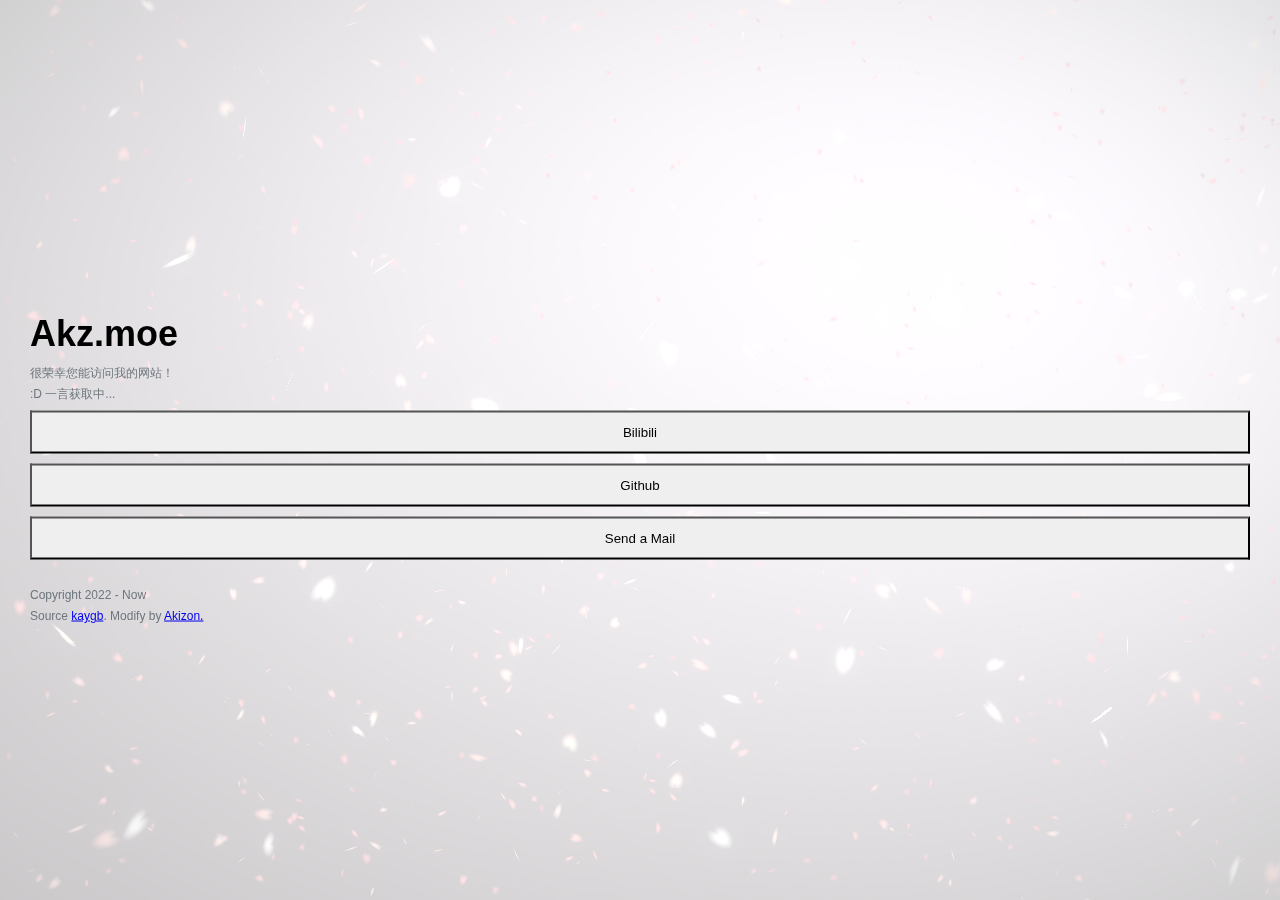
==== commit 1115c53d: "歌曲更改" ====
--- a/index.html
+++ b/index.html
@@ -29,7 +29,7 @@
         let meting_music_api = "https://api.mizore.cn/meting/api.php";// meting api
         let music_server = "netease"; // 音乐服务：网易云 netease 参见 meting api支持的服务
         let music_type = "song"; // 歌曲类型：歌单playlist 单首歌曲 song  专辑 album
-        let music_id = "33737578"; // 歌单ID或歌曲ID或者专辑ID 20173709 29732992
+        let music_id = "1308778861"; // 歌单ID或歌曲ID或者专辑ID 20173709 29732992
         let music_order = "random"; // 音频循环顺序, 顺序播放： 'list', 随机播放：'random'
         let music_mini = false; // mini模式 吸底模式开启后此选项实效 true / false
         let music_fixed = false; // 吸底模式
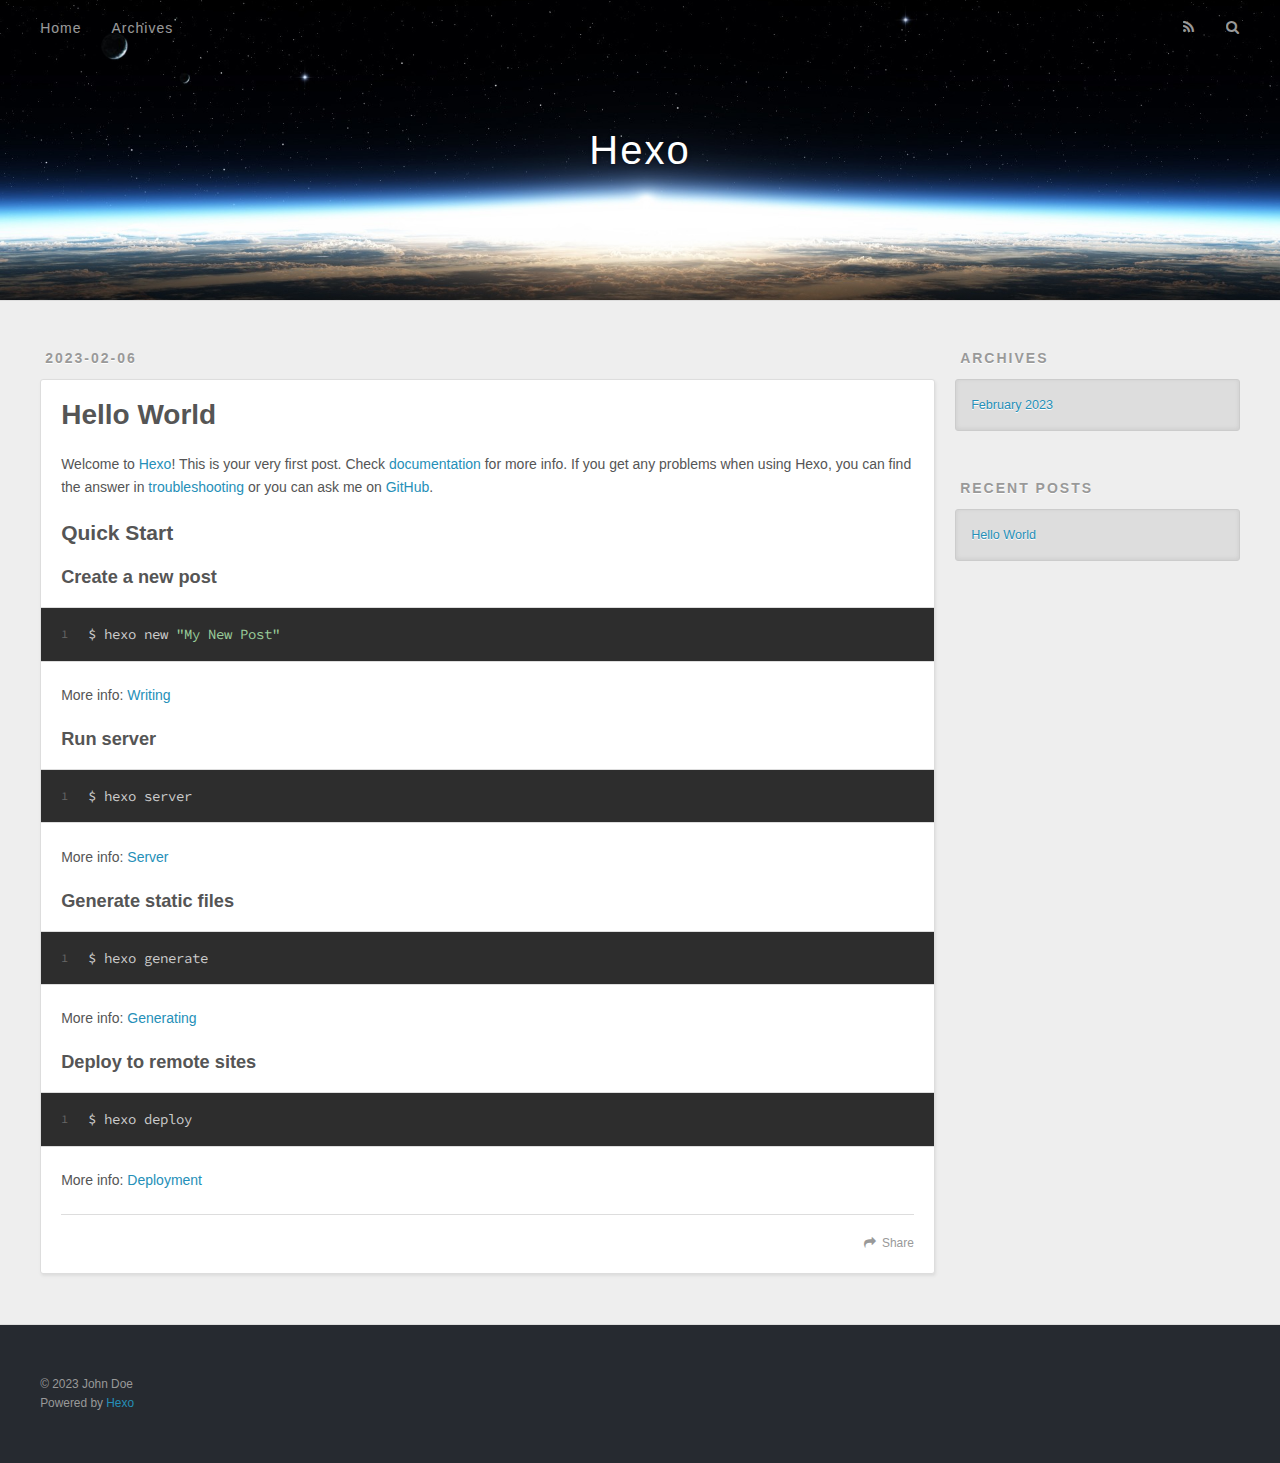
==== commit fdfba578: "hexo" ====
--- a/index.html
+++ b/index.html
@@ -1,424 +1,196 @@
-<!DOCTYPE html PUBLIC "-//W3C//DTD XHTML 1.0 Transitional//EN" "http://www.w3.org/TR/xhtml1/DTD/xhtml1-transitional.dtd">
-<html xmlns="http://www.w3.org/1999/xhtml">
+<!DOCTYPE html>
+<html>
 <head>
-	<title>Akizon的个人网站主页</title>
-	<meta http-equiv="Content-Type" content="text/html; charset=utf-8" />
-	<meta charset="UTF-8">
-	<meta name="viewport" content="width=device-width, initial-scale=1, shrink-to-fit=no">
-	<meta name="description" content="Coikea | 柑橘喵 | CitrusCat 的个人网站主页模板">
-	<meta name="keywords" content="Coike,个人主页,程序员">
-	<link rel="icon" type="image/ico" href="./img/favicon.ico">
-	<link rel="stylesheet" href="https://cdn.staticfile.org/twitter-bootstrap/4.4.1/css/bootstrap.min.css">
-	<link rel="stylesheet" href="https://cdn.staticfile.org/font-awesome/5.12.1/css/all.min.css">
-	<link rel="stylesheet" href="./static/style.css?v=1.1">
-	<link rel="stylesheet" href="./static/APlayer-1.10.1/dist/APlayer.min.css">
+  <meta charset="utf-8">
+  
 
-	<style>  /*背景图片*/
-        body{
-            /*背景图片URL 可使用随机图片API */
-            background-image: url("./img/100082201_Modified.jpg"); 
-        }
-        .photo-bg {
-            /* 卡片左侧图片 */
-            background-image: url("./img/1675515595082.jpg");
-        }
-    </style>
+  
+  <title>Hexo</title>
+  <meta name="viewport" content="width=device-width, initial-scale=1, maximum-scale=1">
+  <meta property="og:type" content="website">
+<meta property="og:title" content="Hexo">
+<meta property="og:url" content="http://example.com/index.html">
+<meta property="og:site_name" content="Hexo">
+<meta property="og:locale" content="en_US">
+<meta property="article:author" content="John Doe">
+<meta name="twitter:card" content="summary">
+  
+    <link rel="alternate" href="/atom.xml" title="Hexo" type="application/atom+xml">
+  
+  
+    <link rel="icon" href="/favicon.png">
+  
+  
+    <link href="//fonts.googleapis.com/css?family=Source+Code+Pro" rel="stylesheet" type="text/css">
+  
+  
+<link rel="stylesheet" href="/css/style.css">
 
-	<script> // 音乐播放器
-        // 音乐设置
-        let meting_music_api = "https://api.mizore.cn/meting/api.php";// meting api
-        let music_server = "netease"; // 音乐服务：网易云 netease 参见 meting api支持的服务
-        let music_type = "song"; // 歌曲类型：歌单playlist 单首歌曲 song  专辑 album
-        let music_id = "1308778861"; // 歌单ID或歌曲ID或者专辑ID 20173709 29732992
-        let music_order = "random"; // 音频循环顺序, 顺序播放： 'list', 随机播放：'random'
-        let music_mini = false; // mini模式 吸底模式开启后此选项实效 true / false
-        let music_fixed = false; // 吸底模式
-        let music_volume = 0.7; // 默认音量
-        let music_autoplay = false; // 自动播放
-        let music_loop = "all"; // 音频循环播放, 可选值: 'all', 'one', 'none' ，分别为全部循环，单曲循环，不循环
-	</script>
+<meta name="generator" content="Hexo 5.4.2"></head>
 
-</head>
 <body>
-  <canvas id="sakura" style="z-index: 1;position: fixed;align-content: center"></canvas>
-<style type="text/css">
-	*{margin:0;padding:0;list-style-type:none;}
-	a,img{border:0;}
-	body{font:12px/180% Arial, Helvetica, sans-serif, "新宋体";}
-body {
-    padding:0;
-    margin:0;
-    overflow:hidden;
+  <div id="container">
+    <div id="wrap">
+      <header id="header">
+  <div id="banner"></div>
+  <div id="header-outer" class="outer">
+    <div id="header-title" class="inner">
+      <h1 id="logo-wrap">
+        <a href="/" id="logo">Hexo</a>
+      </h1>
+      
+    </div>
+    <div id="header-inner" class="inner">
+      <nav id="main-nav">
+        <a id="main-nav-toggle" class="nav-icon"></a>
+        
+          <a class="main-nav-link" href="/">Home</a>
+        
+          <a class="main-nav-link" href="/archives">Archives</a>
+        
+      </nav>
+      <nav id="sub-nav">
+        
+          <a id="nav-rss-link" class="nav-icon" href="/atom.xml" title="RSS Feed"></a>
+        
+        <a id="nav-search-btn" class="nav-icon" title="Search"></a>
+      </nav>
+      <div id="search-form-wrap">
+        <form action="//google.com/search" method="get" accept-charset="UTF-8" class="search-form"><input type="search" name="q" class="search-form-input" placeholder="Search"><button type="submit" class="search-form-submit">&#xF002;</button><input type="hidden" name="sitesearch" value="http://example.com"></form>
+      </div>
+    </div>
+  </div>
+</header>
+      <div class="outer">
+        <section id="main">
+  
+    <article id="post-hello-world" class="article article-type-post" itemscope itemprop="blogPost">
+  <div class="article-meta">
+    <a href="/2023/02/06/hello-world/" class="article-date">
+  <time datetime="2023-02-06T05:03:40.494Z" itemprop="datePublished">2023-02-06</time>
+</a>
+    
+  </div>
+  <div class="article-inner">
+    
+    
+      <header class="article-header">
+        
+  
+    <h1 itemprop="name">
+      <a class="article-title" href="/2023/02/06/hello-world/">Hello World</a>
+    </h1>
+  
 
-	  background-image:url(./img/100082201_Modified.jpg);
-	  background-position: center center;
-    background-repeat: no-repeat;
-    background-size: cover;
-}
-canvas {
-    padding:0;
-    margin:0;
-    opacity:0.25;
-}
-div.btnbg {
-    position:fixed;
-    left:0;
-    top:0;
-}
+      </header>
+    
+    <div class="article-entry" itemprop="articleBody">
+      
+        <p>Welcome to <a target="_blank" rel="noopener" href="https://hexo.io/">Hexo</a>! This is your very first post. Check <a target="_blank" rel="noopener" href="https://hexo.io/docs/">documentation</a> for more info. If you get any problems when using Hexo, you can find the answer in <a target="_blank" rel="noopener" href="https://hexo.io/docs/troubleshooting.html">troubleshooting</a> or you can ask me on <a target="_blank" rel="noopener" href="https://github.com/hexojs/hexo/issues">GitHub</a>.</p>
+<h2 id="Quick-Start"><a href="#Quick-Start" class="headerlink" title="Quick Start"></a>Quick Start</h2><h3 id="Create-a-new-post"><a href="#Create-a-new-post" class="headerlink" title="Create a new post"></a>Create a new post</h3><figure class="highlight bash"><table><tr><td class="gutter"><pre><span class="line">1</span><br></pre></td><td class="code"><pre><span class="line">$ hexo new <span class="string">&quot;My New Post&quot;</span></span><br></pre></td></tr></table></figure>
 
-</style>
+<p>More info: <a target="_blank" rel="noopener" href="https://hexo.io/docs/writing.html">Writing</a></p>
+<h3 id="Run-server"><a href="#Run-server" class="headerlink" title="Run server"></a>Run server</h3><figure class="highlight bash"><table><tr><td class="gutter"><pre><span class="line">1</span><br></pre></td><td class="code"><pre><span class="line">$ hexo server</span><br></pre></td></tr></table></figure>
 
-<!-- sakura shader -->
-<script id="sakura_point_vsh" type="x-shader/x_vertex">
-uniform mat4 uProjection;
-uniform mat4 uModelview;
-uniform vec3 uResolution;
-uniform vec3 uOffset;
-uniform vec3 uDOF;  //x:focus distance, y:focus radius, z:max radius
-uniform vec3 uFade; //x:start distance, y:half distance, z:near fade start
+<p>More info: <a target="_blank" rel="noopener" href="https://hexo.io/docs/server.html">Server</a></p>
+<h3 id="Generate-static-files"><a href="#Generate-static-files" class="headerlink" title="Generate static files"></a>Generate static files</h3><figure class="highlight bash"><table><tr><td class="gutter"><pre><span class="line">1</span><br></pre></td><td class="code"><pre><span class="line">$ hexo generate</span><br></pre></td></tr></table></figure>
 
-attribute vec3 aPosition;
-attribute vec3 aEuler;
-attribute vec2 aMisc; //x:size, y:fade
+<p>More info: <a target="_blank" rel="noopener" href="https://hexo.io/docs/generating.html">Generating</a></p>
+<h3 id="Deploy-to-remote-sites"><a href="#Deploy-to-remote-sites" class="headerlink" title="Deploy to remote sites"></a>Deploy to remote sites</h3><figure class="highlight bash"><table><tr><td class="gutter"><pre><span class="line">1</span><br></pre></td><td class="code"><pre><span class="line">$ hexo deploy</span><br></pre></td></tr></table></figure>
 
-varying vec3 pposition;
-varying float psize;
-varying float palpha;
-varying float pdist;
+<p>More info: <a target="_blank" rel="noopener" href="https://hexo.io/docs/one-command-deployment.html">Deployment</a></p>
 
-//varying mat3 rotMat;
-varying vec3 normX;
-varying vec3 normY;
-varying vec3 normZ;
-varying vec3 normal;
+      
+    </div>
+    <footer class="article-footer">
+      <a data-url="http://example.com/2023/02/06/hello-world/" data-id="cldscngny0000ksild3yr56xp" class="article-share-link">Share</a>
+      
+      
+    </footer>
+  </div>
+  
+</article>
 
-varying float diffuse;
-varying float specular;
-varying float rstop;
-varying float distancefade;
 
-void main(void) {
-    // Projection is based on vertical angle
-    vec4 pos = uModelview * vec4(aPosition + uOffset, 1.0);
-    gl_Position = uProjection * pos;
-    gl_PointSize = aMisc.x * uProjection[1][1] / -pos.z * uResolution.y * 0.5;
+  
 
-    pposition = pos.xyz;
-    psize = aMisc.x;
-    pdist = length(pos.xyz);
-    palpha = smoothstep(0.0, 1.0, (pdist - 0.1) / uFade.z);
 
-    vec3 elrsn = sin(aEuler);
-    vec3 elrcs = cos(aEuler);
-    mat3 rotx = mat3(
-        1.0, 0.0, 0.0,
-        0.0, elrcs.x, elrsn.x,
-        0.0, -elrsn.x, elrcs.x
-    );
-    mat3 roty = mat3(
-        elrcs.y, 0.0, -elrsn.y,
-        0.0, 1.0, 0.0,
-        elrsn.y, 0.0, elrcs.y
-    );
-    mat3 rotz = mat3(
-        elrcs.z, elrsn.z, 0.0, 
-        -elrsn.z, elrcs.z, 0.0,
-        0.0, 0.0, 1.0
-    );
-    mat3 rotmat = rotx * roty * rotz;
-    normal = rotmat[2];
+</section>
+        
+          <aside id="sidebar">
+  
+    
 
-    mat3 trrotm = mat3(
-        rotmat[0][0], rotmat[1][0], rotmat[2][0],
-        rotmat[0][1], rotmat[1][1], rotmat[2][1],
-        rotmat[0][2], rotmat[1][2], rotmat[2][2]
-    );
-    normX = trrotm[0];
-    normY = trrotm[1];
-    normZ = trrotm[2];
+  
+    
 
-    const vec3 lit = vec3(0.6917144638660746, 0.6917144638660746, -0.20751433915982237);
+  
+    
+  
+    
+  <div class="widget-wrap">
+    <h3 class="widget-title">Archives</h3>
+    <div class="widget">
+      <ul class="archive-list"><li class="archive-list-item"><a class="archive-list-link" href="/archives/2023/02/">February 2023</a></li></ul>
+    </div>
+  </div>
 
-    float tmpdfs = dot(lit, normal);
-    if(tmpdfs < 0.0) {
-        normal = -normal;
-        tmpdfs = dot(lit, normal);
-    }
-    diffuse = 0.4 + tmpdfs;
 
-    vec3 eyev = normalize(-pos.xyz);
-    if(dot(eyev, normal) > 0.0) {
-        vec3 hv = normalize(eyev + lit);
-        specular = pow(max(dot(hv, normal), 0.0), 20.0);
-    }
-    else {
-        specular = 0.0;
-    }
+  
+    
+  <div class="widget-wrap">
+    <h3 class="widget-title">Recent Posts</h3>
+    <div class="widget">
+      <ul>
+        
+          <li>
+            <a href="/2023/02/06/hello-world/">Hello World</a>
+          </li>
+        
+      </ul>
+    </div>
+  </div>
 
-    rstop = clamp((abs(pdist - uDOF.x) - uDOF.y) / uDOF.z, 0.0, 1.0);
-    rstop = pow(rstop, 0.5);
-    //-0.69315 = ln(0.5)
-    distancefade = min(1.0, exp((uFade.x - pdist) * 0.69315 / uFade.y));
-}
-</script>
-<script id="sakura_point_fsh" type="x-shader/x_fragment">
-#ifdef GL_ES
-//precision mediump float;
-precision highp float;
-#endif
+  
+</aside>
+        
+      </div>
+      <footer id="footer">
+  
+  <div class="outer">
+    <div id="footer-info" class="inner">
+      &copy; 2023 John Doe<br>
+      Powered by <a href="http://hexo.io/" target="_blank">Hexo</a>
+    </div>
+  </div>
+</footer>
+    </div>
+    <nav id="mobile-nav">
+  
+    <a href="/" class="mobile-nav-link">Home</a>
+  
+    <a href="/archives" class="mobile-nav-link">Archives</a>
+  
+</nav>
+    
 
-uniform vec3 uDOF;  //x:focus distance, y:focus radius, z:max radius
-uniform vec3 uFade; //x:start distance, y:half distance, z:near fade start
+<script src="//ajax.googleapis.com/ajax/libs/jquery/2.0.3/jquery.min.js"></script>
 
-const vec3 fadeCol = vec3(0.08, 0.03, 0.06);
 
-varying vec3 pposition;
-varying float psize;
-varying float palpha;
-varying float pdist;
+  
+<link rel="stylesheet" href="/fancybox/jquery.fancybox.css">
 
-//varying mat3 rotMat;
-varying vec3 normX;
-varying vec3 normY;
-varying vec3 normZ;
-varying vec3 normal;
+  
+<script src="/fancybox/jquery.fancybox.pack.js"></script>
 
-varying float diffuse;
-varying float specular;
-varying float rstop;
-varying float distancefade;
 
-float ellipse(vec2 p, vec2 o, vec2 r) {
-    vec2 lp = (p - o) / r;
-    return length(lp) - 1.0;
-}
 
-void main(void) {
-    vec3 p = vec3(gl_PointCoord - vec2(0.5, 0.5), 0.0) * 2.0;
-    vec3 d = vec3(0.0, 0.0, -1.0);
-    float nd = normZ.z; //dot(-normZ, d);
-    if(abs(nd) < 0.0001) discard;
 
-    float np = dot(normZ, p);
-    vec3 tp = p + d * np / nd;
-    vec2 coord = vec2(dot(normX, tp), dot(normY, tp));
+<script src="/js/script.js"></script>
 
-    //angle = 15 degree
-    const float flwrsn = 0.28819045102521;
-    const float flwrcs = 0.965925826289068;
-    mat2 flwrm = mat2(flwrcs, -flwrsn, flwrsn, flwrcs);
-    vec2 flwrp = vec2(abs(coord.x), coord.y) * flwrm;
 
-    float r;
-    if(flwrp.x < 0.0) {
-        r = ellipse(flwrp, vec2(0.065, 0.024) * 0.5, vec2(0.36, 0.96) * 0.5);
-    }
-    else {
-        r = ellipse(flwrp, vec2(0.065, 0.024) * 0.5, vec2(0.58, 0.96) * 0.5);
-    }
 
-    if(r > rstop) discard;
-	//花瓣颜色
-    vec3 col = mix(vec3(1.0, 0.9, 0.75), vec3(1.0, 0.9, 0.87), r);
-    float grady = mix(0.0, 1.0, pow(coord.y * 0.5 + 0.5, 0.35));
-    col *= vec3(3.0, grady, grady);
-    col *= mix(0.9, 1.0, pow(abs(coord.x), 1.0));
-    col = col * diffuse + specular;
 
-    col = mix(fadeCol, col, distancefade);
-
-    float alpha = (rstop > 0.001)? (0.5 - r / (rstop * 2.0)) : 1.0;
-    alpha = smoothstep(0.0, 1.0, alpha) * palpha;
-
-    gl_FragColor = vec4(col * 3.0, alpha);
-}
-</script>
-<!-- effects -->
-<script id="fx_common_vsh" type="x-shader/x_vertex">
-uniform vec3 uResolution;
-attribute vec2 aPosition;
-
-varying vec2 texCoord;
-varying vec2 screenCoord;
-
-void main(void) {
-    gl_Position = vec4(aPosition, 0.0, 1.0);
-    texCoord = aPosition.xy * 0.5 + vec2(0.5, 0.5);
-    screenCoord = aPosition.xy * vec2(uResolution.z, 1.0);
-}
-</script>
-<script id="bg_fsh" type="x-shader/x_fragment">
-#ifdef GL_ES
-//precision mediump float;
-precision highp float;
-#endif
-
-uniform vec2 uTimes;
-
-varying vec2 texCoord;
-varying vec2 screenCoord;
-
-void main(void) {
-    vec3 col;
-    float c;
-    vec2 tmpv = texCoord * vec2(0.8, 1.0) - vec2(0.95, 1.0);
-    c = exp(-pow(length(tmpv) * 1.2, 2.0));
-    col = mix(vec3(0.05, 0.0, 0.03), vec3(0.96,0.91, 1.0) * 1.5, c);
-    gl_FragColor = vec4(col * 0.5, 1.0);
-}
-</script>
-<script id="fx_brightbuf_fsh" type="x-shader/x_fragment">
-#ifdef GL_ES
-//precision mediump float;
-precision highp float;
-#endif
-uniform sampler2D uSrc;
-uniform vec2 uDelta;
-
-varying vec2 texCoord;
-varying vec2 screenCoord;
-
-void main(void) {
-    vec4 col = texture2D(uSrc, texCoord);
-    gl_FragColor = vec4(col.rgb * 2.0 - vec3(0.5), 1.0);
-}
-</script>
-<script id="fx_dirblur_r4_fsh" type="x-shader/x_fragment">
-#ifdef GL_ES
-//precision mediump float;
-precision highp float;
-#endif
-uniform sampler2D uSrc;
-uniform vec2 uDelta;
-uniform vec4 uBlurDir; //dir(x, y), stride(z, w)
-
-varying vec2 texCoord;
-varying vec2 screenCoord;
-
-void main(void) {
-    vec4 col = texture2D(uSrc, texCoord);
-    col = col + texture2D(uSrc, texCoord + uBlurDir.xy * uDelta);
-    col = col + texture2D(uSrc, texCoord - uBlurDir.xy * uDelta);
-    col = col + texture2D(uSrc, texCoord + (uBlurDir.xy + uBlurDir.zw) * uDelta);
-    col = col + texture2D(uSrc, texCoord - (uBlurDir.xy + uBlurDir.zw) * uDelta);
-    gl_FragColor = col / 7.5;
-}
-</script>
-<!-- effect fragment shader template -->
-<script id="fx_common_fsh" type="x-shader/x_fragment">
-#ifdef GL_ES
-//precision mediump float;
-precision highp float;
-#endif
-uniform sampler2D uSrc;
-uniform vec2 uDelta;
-
-varying vec2 texCoord;
-varying vec2 screenCoord;
-
-void main(void) {
-    gl_FragColor = texture2D(uSrc, texCoord);
-}
-</script>
-<!-- post processing -->
-<script id="pp_final_vsh" type="x-shader/x_vertex">
-uniform vec3 uResolution;
-attribute vec2 aPosition;
-varying vec2 texCoord;
-varying vec2 screenCoord;
-void main(void) {
-    gl_Position = vec4(aPosition, 0.0, 1.0);
-    texCoord = aPosition.xy * 0.5 + vec2(0.5, 0.5);
-    screenCoord = aPosition.xy * vec2(uResolution.z, 1.0);
-}
-</script>
-<script id="pp_final_fsh" type="x-shader/x_fragment">
-#ifdef GL_ES
-//precision mediump float;
-precision highp float;
-#endif
-uniform sampler2D uSrc;
-uniform sampler2D uBloom;
-uniform vec2 uDelta;
-varying vec2 texCoord;
-varying vec2 screenCoord;
-void main(void) {
-    vec4 srccol = texture2D(uSrc, texCoord) * 2.0;
-    vec4 bloomcol = texture2D(uBloom, texCoord);
-    vec4 col;
-    col = srccol + bloomcol * (vec4(1.0) + srccol);
-    col *= smoothstep(1.0, 0.0, pow(length((texCoord - vec2(0.5)) * 2.0), 1.2) * 0.5);
-    col = pow(col, vec4(0.45454545454545)); //(1.0 / 2.2)
-
-    gl_FragColor = vec4(col.rgb, 1.0);
-    gl_FragColor.a = 1.0;
-}
-</script>
-  <script src="js/index.js"></script>
-<div style="text-align:center;">
-</div>
-	<!--源码 -->
-    <div id="main" class="container" style="z-index: 3">
-        <div class="row my-card justify-content-center">
-            <div class="col-lg-4 photo-bg"></div>
-            <div class="col-lg-8 card">
-                <h1>Akz.moe</h1>
-                <p>很荣幸您能访问我的网站！ 
-                </p>
-                <p id="hitokoto_text">:D 一言获取中... </p>
-                <p align="right" id="hitokoto_fromWho"></p> 
-                <div class="container-fluid"> <!-- 主页 -->
-                    <div class="row"> <!-- 主页按钮 id对应最后一个Javascript -->
-                        <button id="coike-blog" class="btn btn-primary col-lg-4">Bilibili</button>
-                        <button id="coike-github" class="btn btn-secondary col-lg-4">Github</button>
-                        <button id="coike-mail" class="btn btn-success col-lg-4">Send a Mail</button>
-                    </div>
-                </div>
-
-                <div id="aplayer-inner" class="aplayer"><!-- 音乐播放器 -->
-
-                </div>
-
-                <ul class="social mt-1"> <!-- 社交媒体联系方式  -->
-                    <!--<li><a href="#"><i class="fab fa-weibo " aria-hidden="true"></i></a></li>
-                    <li><a href="#"><i class="fab fa-github" aria-hidden="true"></i></a></li>
-                    <li><a href="#"><i class="fab fa-telegram" aria-hidden="true"></i></a></li>
-                    <li><a href="#"><i class="fab fa-twitter" aria-hidden="true"></i></a></li>
-                    <li><a href="#"><i class="fab fa-zhihu" aria-hidden="true"></i></a></li> -->
-                </ul>
-                
-                <footer><!-- 页脚 -->
-                    <p>Copyright 2022 - Now <!--<a href="https://www.170601.xyz/" target="_blank">七六零一</a> <a href="http://beian.miit.gov.cn/" target="_blank">豫ICP备00000000号-1</a> -->
-                        <br>Source <a href="https://github.com/kaygb/KZHomePage" target="_blank" rel="">kaygb</a>. Modify by <a href="./">Akizon.</a>
-                    </p>
-                </footer>
-            </div>
-        </div>
-
-    </div>
-
-    <!-- aplayer -->
-    <div id="aplayer-fixed"  class="aplayer"></div>
-    <script src="https://cdn.staticfile.org/jquery/3.2.1/jquery.min.js"></script>
-    <script src="./static/APlayer-1.10.1/dist/APlayer.min.js"></script>
-    <script src="./static/Meting.min.js"></script>
-    <!-- end_aplayer -->
-    <script src="https://cdn.staticfile.org/popper.js/1.15.0/umd/popper.min.js"></script>
-    <script defer src="https://cdn.staticfile.org/twitter-bootstrap/4.4.1/js/bootstrap.min.js"></script>
-    <script src="./static/layer-v3.5.1/layer/layer.js"></script>
-    <!-- <script src="./static/main.js"></script> -->
-    <script src="./static/main.js"></script>
-    <script> //对应主页按钮
-        //弹出一个页面层
-        $('#coike-blog').on('click', function() {
-            window.open('https://space.bilibili.com/142594051');
-        });
-        $('#coike-mail').on('click', function() {
-            window.open('mailto:Akizon@akizon.moe');
-        });
-        $('#coike-github').on('click', function() {
-            window.open('https://github.com/Hytf233/PageStatic');
-        });
-    </script>
+  </div>
 </body>
 </html>--- a/css/style.css
+++ b/css/style.css
@@ -0,0 +1,1372 @@
+body {
+  width: 100%;
+}
+body:before,
+body:after {
+  content: "";
+  display: table;
+}
+body:after {
+  clear: both;
+}
+html,
+body,
+div,
+span,
+applet,
+object,
+iframe,
+h1,
+h2,
+h3,
+h4,
+h5,
+h6,
+p,
+blockquote,
+pre,
+a,
+abbr,
+acronym,
+address,
+big,
+cite,
+code,
+del,
+dfn,
+em,
+img,
+ins,
+kbd,
+q,
+s,
+samp,
+small,
+strike,
+strong,
+sub,
+sup,
+tt,
+var,
+dl,
+dt,
+dd,
+ol,
+ul,
+li,
+fieldset,
+form,
+label,
+legend,
+table,
+caption,
+tbody,
+tfoot,
+thead,
+tr,
+th,
+td {
+  margin: 0;
+  padding: 0;
+  border: 0;
+  outline: 0;
+  font-weight: inherit;
+  font-style: inherit;
+  font-family: inherit;
+  font-size: 100%;
+  vertical-align: baseline;
+}
+body {
+  line-height: 1;
+  color: #000;
+  background: #fff;
+}
+ol,
+ul {
+  list-style: none;
+}
+table {
+  border-collapse: separate;
+  border-spacing: 0;
+  vertical-align: middle;
+}
+caption,
+th,
+td {
+  text-align: left;
+  font-weight: normal;
+  vertical-align: middle;
+}
+a img {
+  border: none;
+}
+input,
+button {
+  margin: 0;
+  padding: 0;
+}
+input::-moz-focus-inner,
+button::-moz-focus-inner {
+  border: 0;
+  padding: 0;
+}
+@font-face {
+  font-family: FontAwesome;
+  font-style: normal;
+  font-weight: normal;
+  src: url("fonts/fontawesome-webfont.eot?v=#4.0.3");
+  src: url("fonts/fontawesome-webfont.eot?#iefix&v=#4.0.3") format("embedded-opentype"), url("fonts/fontawesome-webfont.woff?v=#4.0.3") format("woff"), url("fonts/fontawesome-webfont.ttf?v=#4.0.3") format("truetype"), url("fonts/fontawesome-webfont.svg#fontawesomeregular?v=#4.0.3") format("svg");
+}
+html,
+body,
+#container {
+  height: 100%;
+}
+body {
+  background: #eee;
+  font: 14px -apple-system, BlinkMacSystemFont, "Segoe UI", "Roboto", "Oxygen", "Ubuntu", "Cantarell", "Fira Sans", "Droid Sans", "Helvetica Neue", sans-serif;
+  -webkit-text-size-adjust: 100%;
+}
+.outer {
+  max-width: 1220px;
+  margin: 0 auto;
+  padding: 0 20px;
+}
+.outer:before,
+.outer:after {
+  content: "";
+  display: table;
+}
+.outer:after {
+  clear: both;
+}
+.inner {
+  display: inline;
+  float: left;
+  width: 98.33333333333333%;
+  margin: 0 0.833333333333333%;
+}
+.left,
+.alignleft {
+  float: left;
+}
+.right,
+.alignright {
+  float: right;
+}
+.clear {
+  clear: both;
+}
+#container {
+  position: relative;
+}
+.mobile-nav-on {
+  overflow: hidden;
+}
+#wrap {
+  height: 100%;
+  width: 100%;
+  position: absolute;
+  top: 0;
+  left: 0;
+  -webkit-transition: 0.2s ease-out;
+  -moz-transition: 0.2s ease-out;
+  -ms-transition: 0.2s ease-out;
+  transition: 0.2s ease-out;
+  z-index: 1;
+  background: #eee;
+}
+.mobile-nav-on #wrap {
+  left: 280px;
+}
+@media screen and (min-width: 768px) {
+  #main {
+    display: inline;
+    float: left;
+    width: 73.33333333333333%;
+    margin: 0 0.833333333333333%;
+  }
+}
+.article-date,
+.article-category-link,
+.archive-year,
+.widget-title {
+  text-decoration: none;
+  text-transform: uppercase;
+  letter-spacing: 2px;
+  color: #999;
+  margin-bottom: 1em;
+  margin-left: 5px;
+  line-height: 1em;
+  text-shadow: 0 1px #fff;
+  font-weight: bold;
+}
+.article-inner,
+.archive-article-inner {
+  background: #fff;
+  -webkit-box-shadow: 1px 2px 3px #ddd;
+  box-shadow: 1px 2px 3px #ddd;
+  border: 1px solid #ddd;
+  border-radius: 3px;
+}
+.article-entry h1,
+.widget h1 {
+  font-size: 2em;
+}
+.article-entry h2,
+.widget h2 {
+  font-size: 1.5em;
+}
+.article-entry h3,
+.widget h3 {
+  font-size: 1.3em;
+}
+.article-entry h4,
+.widget h4 {
+  font-size: 1.2em;
+}
+.article-entry h5,
+.widget h5 {
+  font-size: 1em;
+}
+.article-entry h6,
+.widget h6 {
+  font-size: 1em;
+  color: #999;
+}
+.article-entry hr,
+.widget hr {
+  border: 1px dashed #ddd;
+}
+.article-entry strong,
+.widget strong {
+  font-weight: bold;
+}
+.article-entry em,
+.widget em,
+.article-entry cite,
+.widget cite {
+  font-style: italic;
+}
+.article-entry sup,
+.widget sup,
+.article-entry sub,
+.widget sub {
+  font-size: 0.75em;
+  line-height: 0;
+  position: relative;
+  vertical-align: baseline;
+}
+.article-entry sup,
+.widget sup {
+  top: -0.5em;
+}
+.article-entry sub,
+.widget sub {
+  bottom: -0.2em;
+}
+.article-entry small,
+.widget small {
+  font-size: 0.85em;
+}
+.article-entry acronym,
+.widget acronym,
+.article-entry abbr,
+.widget abbr {
+  border-bottom: 1px dotted;
+}
+.article-entry ul,
+.widget ul,
+.article-entry ol,
+.widget ol,
+.article-entry dl,
+.widget dl {
+  margin: 0 20px;
+  line-height: 1.6em;
+}
+.article-entry ul ul,
+.widget ul ul,
+.article-entry ol ul,
+.widget ol ul,
+.article-entry ul ol,
+.widget ul ol,
+.article-entry ol ol,
+.widget ol ol {
+  margin-top: 0;
+  margin-bottom: 0;
+}
+.article-entry ul,
+.widget ul {
+  list-style: disc;
+}
+.article-entry ol,
+.widget ol {
+  list-style: decimal;
+}
+.article-entry dt,
+.widget dt {
+  font-weight: bold;
+}
+#header {
+  height: 300px;
+  position: relative;
+  border-bottom: 1px solid #ddd;
+}
+#header:before,
+#header:after {
+  content: "";
+  position: absolute;
+  left: 0;
+  right: 0;
+  height: 40px;
+}
+#header:before {
+  top: 0;
+  background: -webkit-linear-gradient(rgba(0,0,0,0.2), transparent);
+  background: -moz-linear-gradient(rgba(0,0,0,0.2), transparent);
+  background: -ms-linear-gradient(rgba(0,0,0,0.2), transparent);
+  background: linear-gradient(rgba(0,0,0,0.2), transparent);
+}
+#header:after {
+  bottom: 0;
+  background: -webkit-linear-gradient(transparent, rgba(0,0,0,0.2));
+  background: -moz-linear-gradient(transparent, rgba(0,0,0,0.2));
+  background: -ms-linear-gradient(transparent, rgba(0,0,0,0.2));
+  background: linear-gradient(transparent, rgba(0,0,0,0.2));
+}
+#header-outer {
+  height: 100%;
+  position: relative;
+}
+#header-inner {
+  position: relative;
+  overflow: hidden;
+}
+#banner {
+  position: absolute;
+  top: 0;
+  left: 0;
+  width: 100%;
+  height: 100%;
+  background: url("images/banner.jpg") center #000;
+  background-size: cover;
+  z-index: -1;
+}
+#header-title {
+  text-align: center;
+  height: 40px;
+  position: absolute;
+  top: 50%;
+  left: 0;
+  margin-top: -20px;
+}
+#logo,
+#subtitle {
+  text-decoration: none;
+  color: #fff;
+  font-weight: 300;
+  text-shadow: 0 1px 4px rgba(0,0,0,0.3);
+}
+#logo {
+  font-size: 40px;
+  line-height: 40px;
+  letter-spacing: 2px;
+}
+#subtitle {
+  font-size: 16px;
+  line-height: 16px;
+  letter-spacing: 1px;
+}
+#subtitle-wrap {
+  margin-top: 16px;
+}
+#main-nav {
+  float: left;
+  margin-left: -15px;
+}
+.nav-icon,
+.main-nav-link {
+  float: left;
+  color: #fff;
+  opacity: 0.6;
+  text-decoration: none;
+  text-shadow: 0 1px rgba(0,0,0,0.2);
+  -webkit-transition: opacity 0.2s;
+  -moz-transition: opacity 0.2s;
+  -ms-transition: opacity 0.2s;
+  transition: opacity 0.2s;
+  display: block;
+  padding: 20px 15px;
+}
+.nav-icon:hover,
+.main-nav-link:hover {
+  opacity: 1;
+}
+.nav-icon {
+  font-family: FontAwesome;
+  text-align: center;
+  font-size: 14px;
+  width: 14px;
+  height: 14px;
+  padding: 20px 15px;
+  position: relative;
+  cursor: pointer;
+}
+.main-nav-link {
+  font-weight: 300;
+  letter-spacing: 1px;
+}
+@media screen and (max-width: 479px) {
+  .main-nav-link {
+    display: none;
+  }
+}
+#main-nav-toggle {
+  display: none;
+}
+#main-nav-toggle:before {
+  content: "\f0c9";
+}
+@media screen and (max-width: 479px) {
+  #main-nav-toggle {
+    display: block;
+  }
+}
+#sub-nav {
+  float: right;
+  margin-right: -15px;
+}
+#nav-rss-link:before {
+  content: "\f09e";
+}
+#nav-search-btn:before {
+  content: "\f002";
+}
+#search-form-wrap {
+  position: absolute;
+  top: 15px;
+  width: 150px;
+  height: 30px;
+  right: -150px;
+  opacity: 0;
+  -webkit-transition: 0.2s ease-out;
+  -moz-transition: 0.2s ease-out;
+  -ms-transition: 0.2s ease-out;
+  transition: 0.2s ease-out;
+}
+#search-form-wrap.on {
+  opacity: 1;
+  right: 0;
+}
+@media screen and (max-width: 479px) {
+  #search-form-wrap {
+    width: 100%;
+    right: -100%;
+  }
+}
+.search-form {
+  position: absolute;
+  top: 0;
+  left: 0;
+  right: 0;
+  background: #fff;
+  padding: 5px 15px;
+  border-radius: 15px;
+  -webkit-box-shadow: 0 0 10px rgba(0,0,0,0.3);
+  box-shadow: 0 0 10px rgba(0,0,0,0.3);
+}
+.search-form-input {
+  border: none;
+  background: none;
+  color: #555;
+  width: 100%;
+  font: 13px -apple-system, BlinkMacSystemFont, "Segoe UI", "Roboto", "Oxygen", "Ubuntu", "Cantarell", "Fira Sans", "Droid Sans", "Helvetica Neue", sans-serif;
+  outline: none;
+}
+.search-form-input::-webkit-search-results-decoration,
+.search-form-input::-webkit-search-cancel-button {
+  -webkit-appearance: none;
+}
+.search-form-submit {
+  position: absolute;
+  top: 50%;
+  right: 10px;
+  margin-top: -7px;
+  font: 13px FontAwesome;
+  border: none;
+  background: none;
+  color: #bbb;
+  cursor: pointer;
+}
+.search-form-submit:hover,
+.search-form-submit:focus {
+  color: #777;
+}
+.article {
+  margin: 50px 0;
+}
+.article-inner {
+  overflow: hidden;
+}
+.article-meta:before,
+.article-meta:after {
+  content: "";
+  display: table;
+}
+.article-meta:after {
+  clear: both;
+}
+.article-date {
+  float: left;
+}
+.article-category {
+  float: left;
+  line-height: 1em;
+  color: #ccc;
+  text-shadow: 0 1px #fff;
+  margin-left: 8px;
+}
+.article-category:before {
+  content: "\2022";
+}
+.article-category-link {
+  margin: 0 12px 1em;
+}
+.article-header {
+  padding: 20px 20px 0;
+}
+.article-title {
+  text-decoration: none;
+  font-size: 2em;
+  font-weight: bold;
+  color: #555;
+  line-height: 1.1em;
+  -webkit-transition: color 0.2s;
+  -moz-transition: color 0.2s;
+  -ms-transition: color 0.2s;
+  transition: color 0.2s;
+}
+a.article-title:hover {
+  color: #258fb8;
+}
+.article-entry {
+  color: #555;
+  padding: 0 20px;
+}
+.article-entry:before,
+.article-entry:after {
+  content: "";
+  display: table;
+}
+.article-entry:after {
+  clear: both;
+}
+.article-entry p,
+.article-entry table {
+  line-height: 1.6em;
+  margin: 1.6em 0;
+}
+.article-entry h1,
+.article-entry h2,
+.article-entry h3,
+.article-entry h4,
+.article-entry h5,
+.article-entry h6 {
+  font-weight: bold;
+}
+.article-entry h1,
+.article-entry h2,
+.article-entry h3,
+.article-entry h4,
+.article-entry h5,
+.article-entry h6 {
+  line-height: 1.1em;
+  margin: 1.1em 0;
+}
+.article-entry a {
+  color: #258fb8;
+  text-decoration: none;
+}
+.article-entry a:hover {
+  text-decoration: underline;
+}
+.article-entry ul,
+.article-entry ol,
+.article-entry dl {
+  margin-top: 1.6em;
+  margin-bottom: 1.6em;
+}
+.article-entry img,
+.article-entry video {
+  max-width: 100%;
+  height: auto;
+  display: block;
+  margin: auto;
+}
+.article-entry iframe {
+  border: none;
+}
+.article-entry table {
+  width: 100%;
+  border-collapse: collapse;
+  border-spacing: 0;
+}
+.article-entry th {
+  font-weight: bold;
+  border-bottom: 3px solid #ddd;
+  padding-bottom: 0.5em;
+}
+.article-entry td {
+  border-bottom: 1px solid #ddd;
+  padding: 10px 0;
+}
+.article-entry blockquote {
+  font-family: Georgia, "Times New Roman", serif;
+  font-size: 1.4em;
+  margin: 1.6em 20px;
+  text-align: center;
+}
+.article-entry blockquote footer {
+  font-size: 14px;
+  margin: 1.6em 0;
+  font-family: -apple-system, BlinkMacSystemFont, "Segoe UI", "Roboto", "Oxygen", "Ubuntu", "Cantarell", "Fira Sans", "Droid Sans", "Helvetica Neue", sans-serif;
+}
+.article-entry blockquote footer cite:before {
+  content: "—";
+  padding: 0 0.5em;
+}
+.article-entry .pullquote {
+  text-align: left;
+  width: 45%;
+  margin: 0;
+}
+.article-entry .pullquote.left {
+  margin-left: 0.5em;
+  margin-right: 1em;
+}
+.article-entry .pullquote.right {
+  margin-right: 0.5em;
+  margin-left: 1em;
+}
+.article-entry .caption {
+  color: #999;
+  display: block;
+  font-size: 0.9em;
+  margin-top: 0.5em;
+  position: relative;
+  text-align: center;
+}
+.article-entry .video-container {
+  position: relative;
+  padding-top: 56.25%;
+  height: 0;
+  overflow: hidden;
+}
+.article-entry .video-container iframe,
+.article-entry .video-container object,
+.article-entry .video-container embed {
+  position: absolute;
+  top: 0;
+  left: 0;
+  width: 100%;
+  height: 100%;
+  margin-top: 0;
+}
+.article-more-link a {
+  display: inline-block;
+  line-height: 1em;
+  padding: 6px 15px;
+  border-radius: 15px;
+  background: #eee;
+  color: #999;
+  text-shadow: 0 1px #fff;
+  text-decoration: none;
+}
+.article-more-link a:hover {
+  background: #258fb8;
+  color: #fff;
+  text-decoration: none;
+  text-shadow: 0 1px #1e7293;
+}
+.article-footer {
+  font-size: 0.85em;
+  line-height: 1.6em;
+  border-top: 1px solid #ddd;
+  padding-top: 1.6em;
+  margin: 0 20px 20px;
+}
+.article-footer:before,
+.article-footer:after {
+  content: "";
+  display: table;
+}
+.article-footer:after {
+  clear: both;
+}
+.article-footer a {
+  color: #999;
+  text-decoration: none;
+}
+.article-footer a:hover {
+  color: #555;
+}
+.article-tag-list-item {
+  float: left;
+  margin-right: 10px;
+}
+.article-tag-list-link:before {
+  content: "#";
+}
+.article-comment-link {
+  float: right;
+}
+.article-comment-link:before {
+  content: "\f075";
+  font-family: FontAwesome;
+  padding-right: 8px;
+}
+.article-share-link {
+  cursor: pointer;
+  float: right;
+  margin-left: 20px;
+}
+.article-share-link:before {
+  content: "\f064";
+  font-family: FontAwesome;
+  padding-right: 6px;
+}
+#article-nav {
+  position: relative;
+}
+#article-nav:before,
+#article-nav:after {
+  content: "";
+  display: table;
+}
+#article-nav:after {
+  clear: both;
+}
+@media screen and (min-width: 768px) {
+  #article-nav {
+    margin: 50px 0;
+  }
+  #article-nav:before {
+    width: 8px;
+    height: 8px;
+    position: absolute;
+    top: 50%;
+    left: 50%;
+    margin-top: -4px;
+    margin-left: -4px;
+    content: "";
+    border-radius: 50%;
+    background: #ddd;
+    -webkit-box-shadow: 0 1px 2px #fff;
+    box-shadow: 0 1px 2px #fff;
+  }
+}
+.article-nav-link-wrap {
+  text-decoration: none;
+  text-shadow: 0 1px #fff;
+  color: #999;
+  -webkit-box-sizing: border-box;
+  -moz-box-sizing: border-box;
+  box-sizing: border-box;
+  margin-top: 50px;
+  text-align: center;
+  display: block;
+}
+.article-nav-link-wrap:hover {
+  color: #555;
+}
+@media screen and (min-width: 768px) {
+  .article-nav-link-wrap {
+    width: 50%;
+    margin-top: 0;
+  }
+}
+@media screen and (min-width: 768px) {
+  #article-nav-newer {
+    float: left;
+    text-align: right;
+    padding-right: 20px;
+  }
+}
+@media screen and (min-width: 768px) {
+  #article-nav-older {
+    float: right;
+    text-align: left;
+    padding-left: 20px;
+  }
+}
+.article-nav-caption {
+  text-transform: uppercase;
+  letter-spacing: 2px;
+  color: #ddd;
+  line-height: 1em;
+  font-weight: bold;
+}
+#article-nav-newer .article-nav-caption {
+  margin-right: -2px;
+}
+.article-nav-title {
+  font-size: 0.85em;
+  line-height: 1.6em;
+  margin-top: 0.5em;
+}
+.article-share-box {
+  position: absolute;
+  display: none;
+  background: #fff;
+  -webkit-box-shadow: 1px 2px 10px rgba(0,0,0,0.2);
+  box-shadow: 1px 2px 10px rgba(0,0,0,0.2);
+  border-radius: 3px;
+  margin-left: -145px;
+  overflow: hidden;
+  z-index: 1;
+}
+.article-share-box.on {
+  display: block;
+}
+.article-share-input {
+  width: 100%;
+  background: none;
+  -webkit-box-sizing: border-box;
+  -moz-box-sizing: border-box;
+  box-sizing: border-box;
+  font: 14px -apple-system, BlinkMacSystemFont, "Segoe UI", "Roboto", "Oxygen", "Ubuntu", "Cantarell", "Fira Sans", "Droid Sans", "Helvetica Neue", sans-serif;
+  padding: 0 15px;
+  color: #555;
+  outline: none;
+  border: 1px solid #ddd;
+  border-radius: 3px 3px 0 0;
+  height: 36px;
+  line-height: 36px;
+}
+.article-share-links {
+  background: #eee;
+}
+.article-share-links:before,
+.article-share-links:after {
+  content: "";
+  display: table;
+}
+.article-share-links:after {
+  clear: both;
+}
+.article-share-twitter,
+.article-share-facebook,
+.article-share-pinterest,
+.article-share-google {
+  width: 50px;
+  height: 36px;
+  display: block;
+  float: left;
+  position: relative;
+  color: #999;
+  text-shadow: 0 1px #fff;
+}
+.article-share-twitter:before,
+.article-share-facebook:before,
+.article-share-pinterest:before,
+.article-share-google:before {
+  font-size: 20px;
+  font-family: FontAwesome;
+  width: 20px;
+  height: 20px;
+  position: absolute;
+  top: 50%;
+  left: 50%;
+  margin-top: -10px;
+  margin-left: -10px;
+  text-align: center;
+}
+.article-share-twitter:hover,
+.article-share-facebook:hover,
+.article-share-pinterest:hover,
+.article-share-google:hover {
+  color: #fff;
+}
+.article-share-twitter:before {
+  content: "\f099";
+}
+.article-share-twitter:hover {
+  background: #00aced;
+  text-shadow: 0 1px #008abe;
+}
+.article-share-facebook:before {
+  content: "\f09a";
+}
+.article-share-facebook:hover {
+  background: #3b5998;
+  text-shadow: 0 1px #2f477a;
+}
+.article-share-pinterest:before {
+  content: "\f0d2";
+}
+.article-share-pinterest:hover {
+  background: #cb2027;
+  text-shadow: 0 1px #a21a1f;
+}
+.article-share-google:before {
+  content: "\f0d5";
+}
+.article-share-google:hover {
+  background: #dd4b39;
+  text-shadow: 0 1px #be3221;
+}
+.article-gallery {
+  background: #000;
+  position: relative;
+}
+.article-gallery-photos {
+  position: relative;
+  overflow: hidden;
+}
+.article-gallery-img {
+  display: none;
+  max-width: 100%;
+}
+.article-gallery-img:first-child {
+  display: block;
+}
+.article-gallery-img.loaded {
+  position: absolute;
+  display: block;
+}
+.article-gallery-img img {
+  display: block;
+  max-width: 100%;
+  margin: 0 auto;
+}
+#comments {
+  background: #fff;
+  -webkit-box-shadow: 1px 2px 3px #ddd;
+  box-shadow: 1px 2px 3px #ddd;
+  padding: 20px;
+  border: 1px solid #ddd;
+  border-radius: 3px;
+  margin: 50px 0;
+}
+#comments a {
+  color: #258fb8;
+}
+.archives-wrap {
+  margin: 50px 0;
+}
+.archives:before,
+.archives:after {
+  content: "";
+  display: table;
+}
+.archives:after {
+  clear: both;
+}
+.archive-year-wrap {
+  margin-bottom: 1em;
+}
+.archives {
+  -webkit-column-gap: 10px;
+  -moz-column-gap: 10px;
+  column-gap: 10px;
+}
+@media screen and (min-width: 480px) and (max-width: 767px) {
+  .archives {
+    -webkit-column-count: 2;
+    -moz-column-count: 2;
+    column-count: 2;
+  }
+}
+@media screen and (min-width: 768px) {
+  .archives {
+    -webkit-column-count: 3;
+    -moz-column-count: 3;
+    column-count: 3;
+  }
+}
+.archive-article {
+  -webkit-column-break-inside: avoid;
+  page-break-inside: avoid;
+  overflow: hidden;
+  break-inside: avoid-column;
+}
+.archive-article-inner {
+  padding: 10px;
+  margin-bottom: 15px;
+}
+.archive-article-title {
+  text-decoration: none;
+  font-weight: bold;
+  color: #555;
+  -webkit-transition: color 0.2s;
+  -moz-transition: color 0.2s;
+  -ms-transition: color 0.2s;
+  transition: color 0.2s;
+  line-height: 1.6em;
+}
+.archive-article-title:hover {
+  color: #258fb8;
+}
+.archive-article-footer {
+  margin-top: 1em;
+}
+.archive-article-date {
+  color: #999;
+  text-decoration: none;
+  font-size: 0.85em;
+  line-height: 1em;
+  margin-bottom: 0.5em;
+  display: block;
+}
+#page-nav {
+  margin: 50px auto;
+  background: #fff;
+  -webkit-box-shadow: 1px 2px 3px #ddd;
+  box-shadow: 1px 2px 3px #ddd;
+  border: 1px solid #ddd;
+  border-radius: 3px;
+  text-align: center;
+  color: #999;
+  overflow: hidden;
+}
+#page-nav:before,
+#page-nav:after {
+  content: "";
+  display: table;
+}
+#page-nav:after {
+  clear: both;
+}
+#page-nav a,
+#page-nav span {
+  padding: 10px 20px;
+  line-height: 1;
+  height: 2ex;
+}
+#page-nav a {
+  color: #999;
+  text-decoration: none;
+}
+#page-nav a:hover {
+  background: #999;
+  color: #fff;
+}
+#page-nav .prev {
+  float: left;
+}
+#page-nav .next {
+  float: right;
+}
+#page-nav .page-number {
+  display: inline-block;
+}
+@media screen and (max-width: 479px) {
+  #page-nav .page-number {
+    display: none;
+  }
+}
+#page-nav .current {
+  color: #555;
+  font-weight: bold;
+}
+#page-nav .space {
+  color: #ddd;
+}
+#footer {
+  background: #262a30;
+  padding: 50px 0;
+  border-top: 1px solid #ddd;
+  color: #999;
+}
+#footer a {
+  color: #258fb8;
+  text-decoration: none;
+}
+#footer a:hover {
+  text-decoration: underline;
+}
+#footer-info {
+  line-height: 1.6em;
+  font-size: 0.85em;
+}
+.article-entry pre,
+.article-entry .highlight {
+  background: #2d2d2d;
+  margin: 0 -20px;
+  padding: 15px 20px;
+  border-style: solid;
+  border-color: #ddd;
+  border-width: 1px 0;
+  overflow: auto;
+  color: #ccc;
+  line-height: 22.400000000000002px;
+}
+.article-entry .highlight .gutter pre,
+.article-entry .gist .gist-file .gist-data .line-numbers {
+  color: #666;
+  font-size: 0.85em;
+}
+.article-entry pre,
+.article-entry code {
+  font-family: "Source Code Pro", Consolas, Monaco, Menlo, Consolas, monospace;
+}
+.article-entry code {
+  background: #eee;
+  text-shadow: 0 1px #fff;
+  padding: 0 0.3em;
+}
+.article-entry pre code {
+  background: none;
+  text-shadow: none;
+  padding: 0;
+}
+.article-entry .highlight pre {
+  border: none;
+  margin: 0;
+  padding: 0;
+}
+.article-entry .highlight table {
+  margin: 0;
+  width: auto;
+}
+.article-entry .highlight td {
+  border: none;
+  padding: 0;
+}
+.article-entry .highlight figcaption {
+  font-size: 0.85em;
+  color: #999;
+  line-height: 1em;
+  margin-bottom: 1em;
+}
+.article-entry .highlight figcaption:before,
+.article-entry .highlight figcaption:after {
+  content: "";
+  display: table;
+}
+.article-entry .highlight figcaption:after {
+  clear: both;
+}
+.article-entry .highlight figcaption a {
+  float: right;
+}
+.article-entry .highlight .gutter pre {
+  text-align: right;
+  padding-right: 20px;
+}
+.article-entry .highlight .line {
+  height: 22.400000000000002px;
+}
+.article-entry .highlight .line.marked {
+  background: #515151;
+}
+.article-entry .gist {
+  margin: 0 -20px;
+  border-style: solid;
+  border-color: #ddd;
+  border-width: 1px 0;
+  background: #2d2d2d;
+  padding: 15px 20px 15px 0;
+}
+.article-entry .gist .gist-file {
+  border: none;
+  font-family: "Source Code Pro", Consolas, Monaco, Menlo, Consolas, monospace;
+  margin: 0;
+}
+.article-entry .gist .gist-file .gist-data {
+  background: none;
+  border: none;
+}
+.article-entry .gist .gist-file .gist-data .line-numbers {
+  background: none;
+  border: none;
+  padding: 0 20px 0 0;
+}
+.article-entry .gist .gist-file .gist-data .line-data {
+  padding: 0 !important;
+}
+.article-entry .gist .gist-file .highlight {
+  margin: 0;
+  padding: 0;
+  border: none;
+}
+.article-entry .gist .gist-file .gist-meta {
+  background: #2d2d2d;
+  color: #999;
+  font: 0.85em -apple-system, BlinkMacSystemFont, "Segoe UI", "Roboto", "Oxygen", "Ubuntu", "Cantarell", "Fira Sans", "Droid Sans", "Helvetica Neue", sans-serif;
+  text-shadow: 0 0;
+  padding: 0;
+  margin-top: 1em;
+  margin-left: 20px;
+}
+.article-entry .gist .gist-file .gist-meta a {
+  color: #258fb8;
+  font-weight: normal;
+}
+.article-entry .gist .gist-file .gist-meta a:hover {
+  text-decoration: underline;
+}
+pre .comment,
+pre .title {
+  color: #999;
+}
+pre .variable,
+pre .attribute,
+pre .tag,
+pre .regexp,
+pre .ruby .constant,
+pre .xml .tag .title,
+pre .xml .pi,
+pre .xml .doctype,
+pre .html .doctype,
+pre .css .id,
+pre .css .class,
+pre .css .pseudo {
+  color: #f2777a;
+}
+pre .number,
+pre .preprocessor,
+pre .built_in,
+pre .literal,
+pre .params,
+pre .constant {
+  color: #f99157;
+}
+pre .class,
+pre .ruby .class .title,
+pre .css .rules .attribute {
+  color: #9c9;
+}
+pre .string,
+pre .value,
+pre .inheritance,
+pre .header,
+pre .ruby .symbol,
+pre .xml .cdata {
+  color: #9c9;
+}
+pre .css .hexcolor {
+  color: #6cc;
+}
+pre .function,
+pre .python .decorator,
+pre .python .title,
+pre .ruby .function .title,
+pre .ruby .title .keyword,
+pre .perl .sub,
+pre .javascript .title,
+pre .coffeescript .title {
+  color: #69c;
+}
+pre .keyword,
+pre .javascript .function {
+  color: #c9c;
+}
+@media screen and (max-width: 479px) {
+  #mobile-nav {
+    position: absolute;
+    top: 0;
+    left: 0;
+    width: 280px;
+    height: 100%;
+    background: #191919;
+    border-right: 1px solid #fff;
+  }
+}
+@media screen and (max-width: 479px) {
+  .mobile-nav-link {
+    display: block;
+    color: #999;
+    text-decoration: none;
+    padding: 15px 20px;
+    font-weight: bold;
+  }
+  .mobile-nav-link:hover {
+    color: #fff;
+  }
+}
+@media screen and (min-width: 768px) {
+  #sidebar {
+    display: inline;
+    float: left;
+    width: 23.333333333333332%;
+    margin: 0 0.833333333333333%;
+  }
+}
+.widget-wrap {
+  margin: 50px 0;
+}
+.widget {
+  color: #777;
+  text-shadow: 0 1px #fff;
+  background: #ddd;
+  -webkit-box-shadow: 0 -1px 4px #ccc inset;
+  box-shadow: 0 -1px 4px #ccc inset;
+  border: 1px solid #ccc;
+  padding: 15px;
+  border-radius: 3px;
+}
+.widget a {
+  color: #258fb8;
+  text-decoration: none;
+}
+.widget a:hover {
+  text-decoration: underline;
+}
+.widget ul ul,
+.widget ol ul,
+.widget dl ul,
+.widget ul ol,
+.widget ol ol,
+.widget dl ol,
+.widget ul dl,
+.widget ol dl,
+.widget dl dl {
+  margin-left: 15px;
+  list-style: disc;
+}
+.widget {
+  line-height: 1.6em;
+  word-wrap: break-word;
+  font-size: 0.9em;
+}
+.widget ul,
+.widget ol {
+  list-style: none;
+  margin: 0;
+}
+.widget ul ul,
+.widget ol ul,
+.widget ul ol,
+.widget ol ol {
+  margin: 0 20px;
+}
+.widget ul ul,
+.widget ol ul {
+  list-style: disc;
+}
+.widget ul ol,
+.widget ol ol {
+  list-style: decimal;
+}
+.category-list-count,
+.tag-list-count,
+.archive-list-count {
+  padding-left: 5px;
+  color: #999;
+  font-size: 0.85em;
+}
+.category-list-count:before,
+.tag-list-count:before,
+.archive-list-count:before {
+  content: "(";
+}
+.category-list-count:after,
+.tag-list-count:after,
+.archive-list-count:after {
+  content: ")";
+}
+.tagcloud a {
+  margin-right: 5px;
+  display: inline-block;
+}
